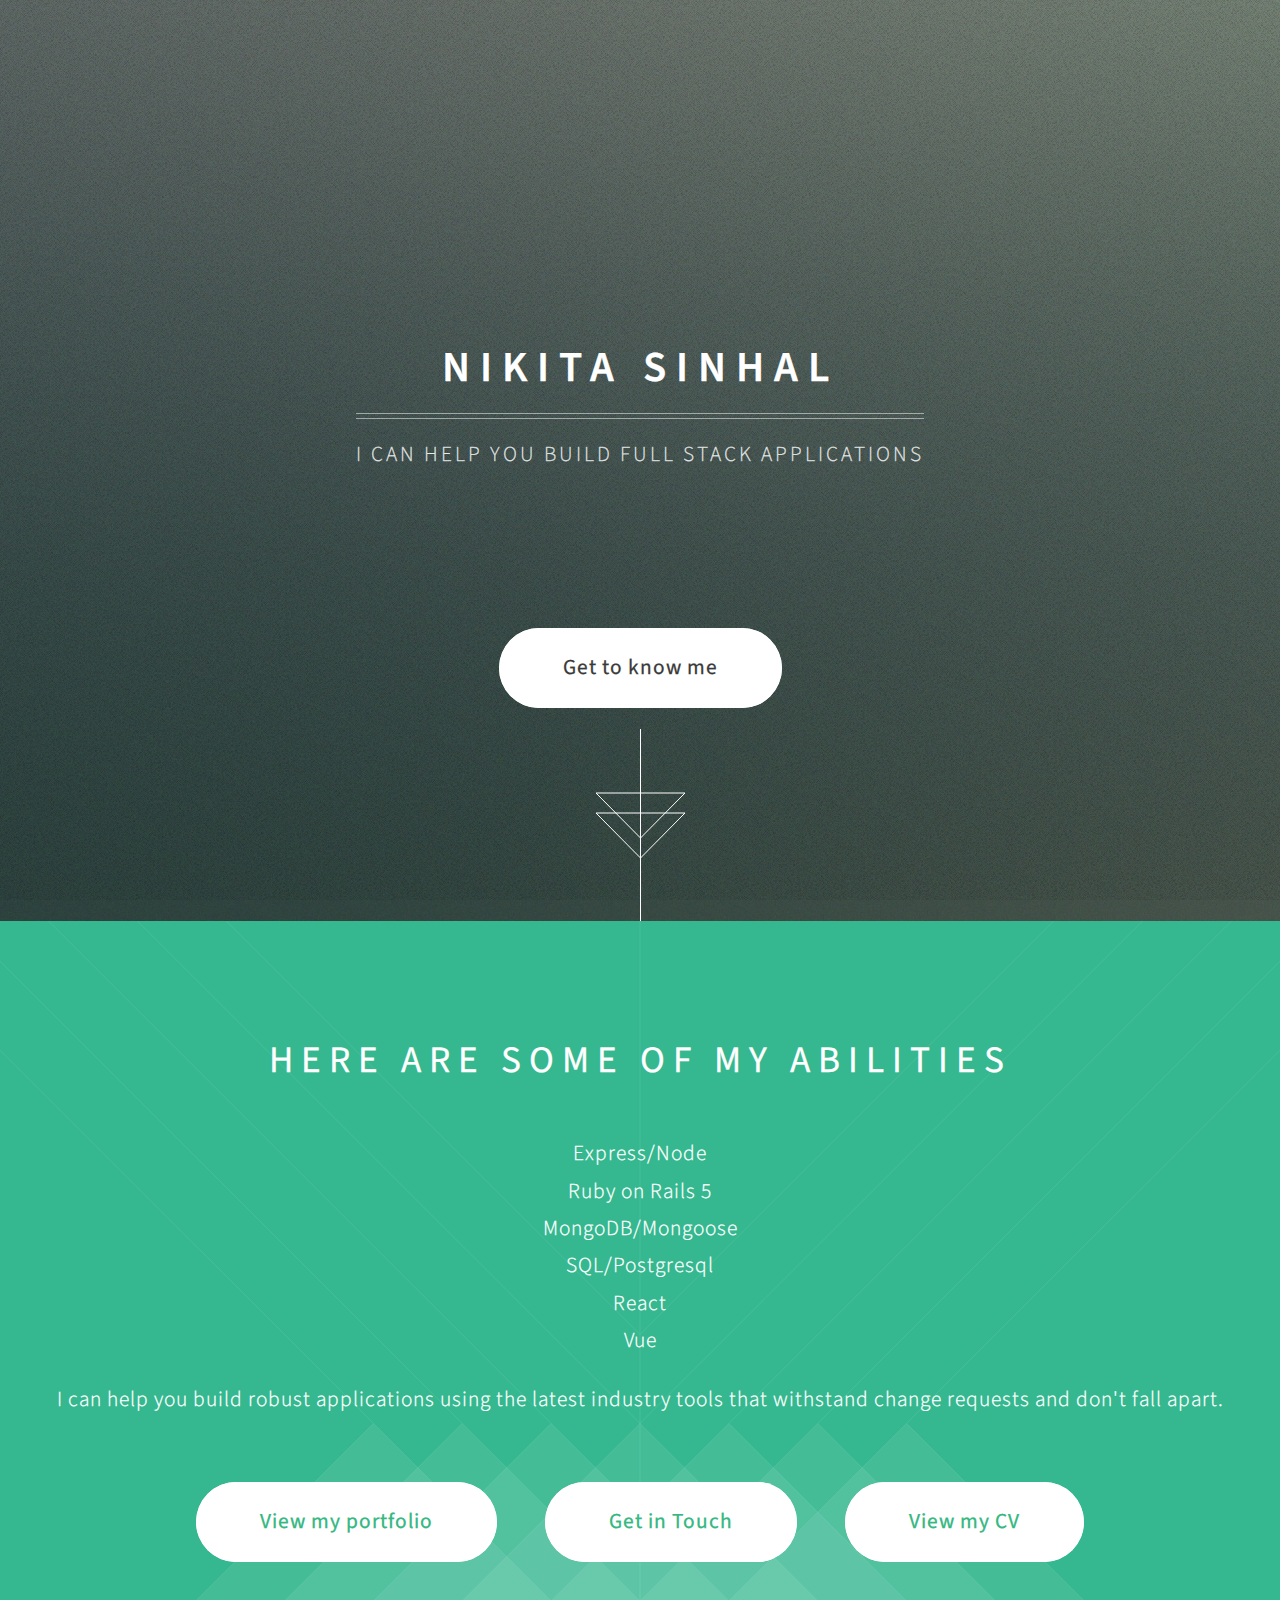
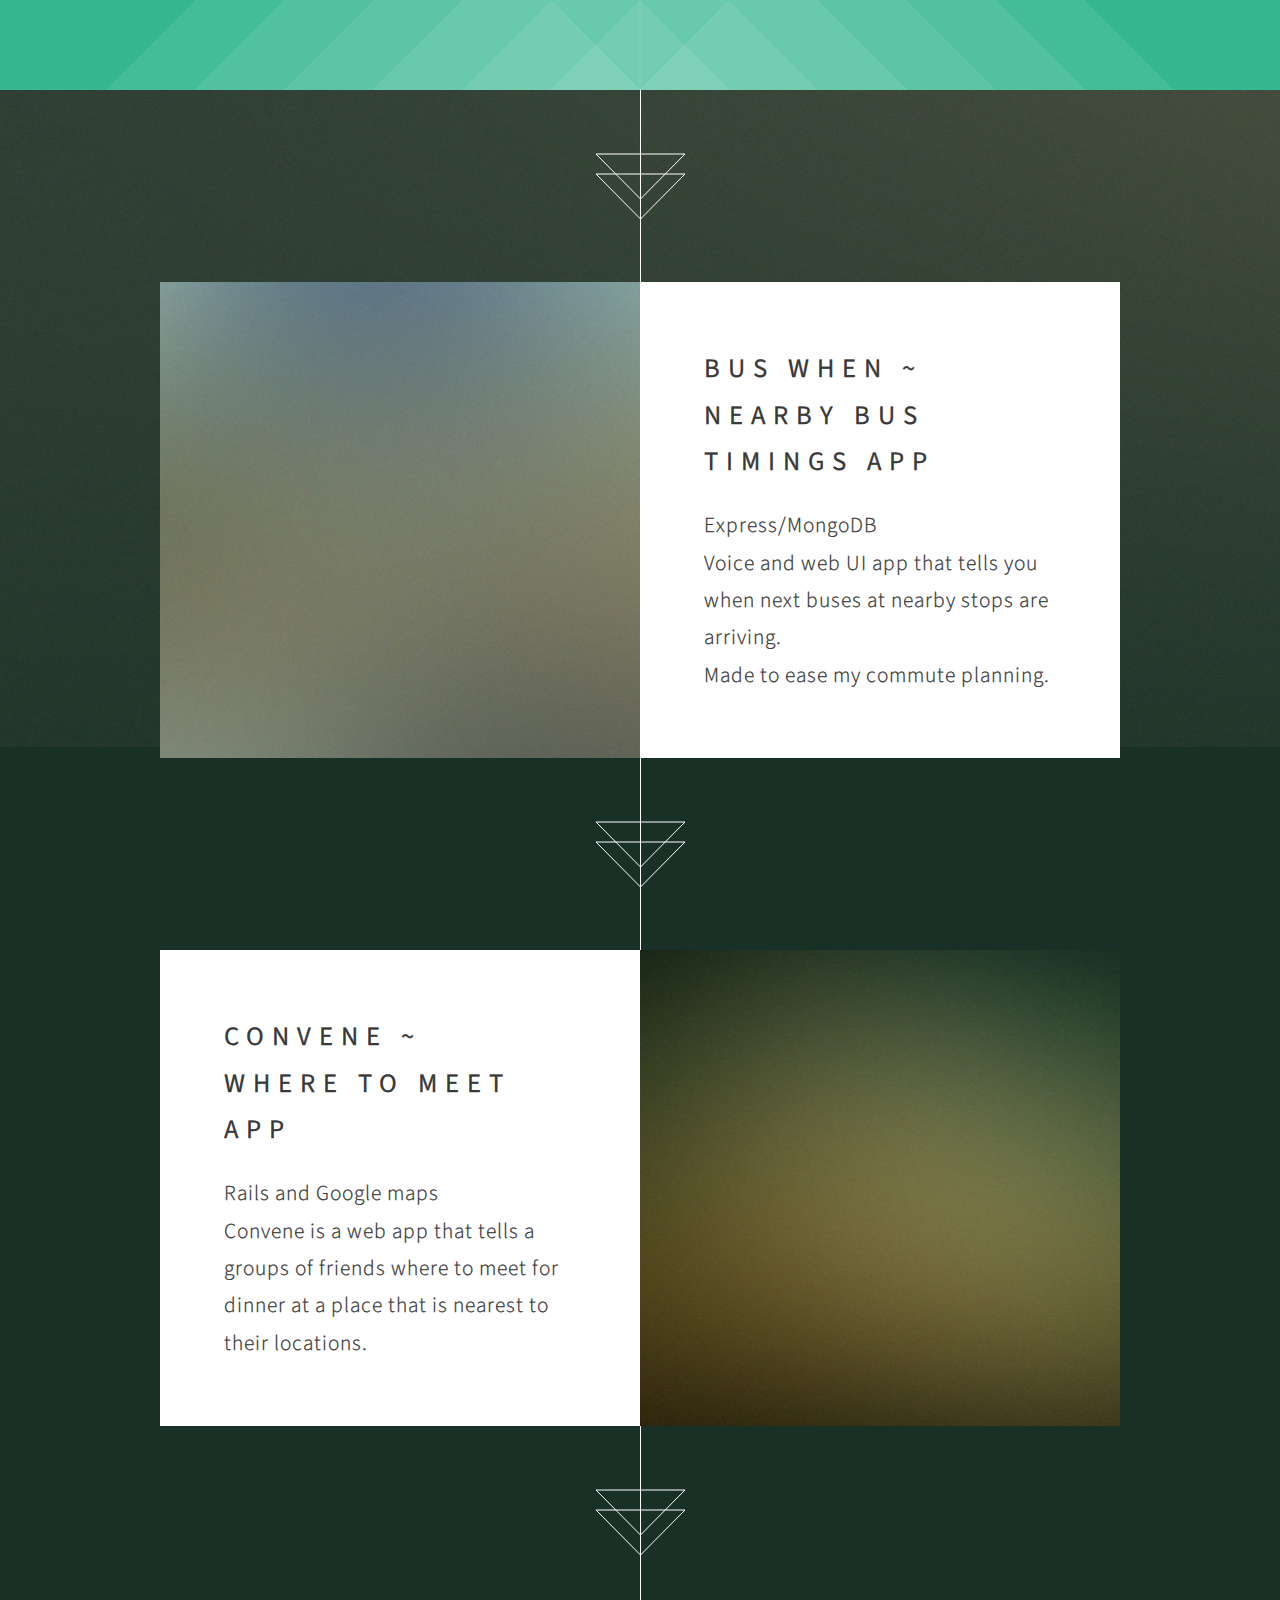
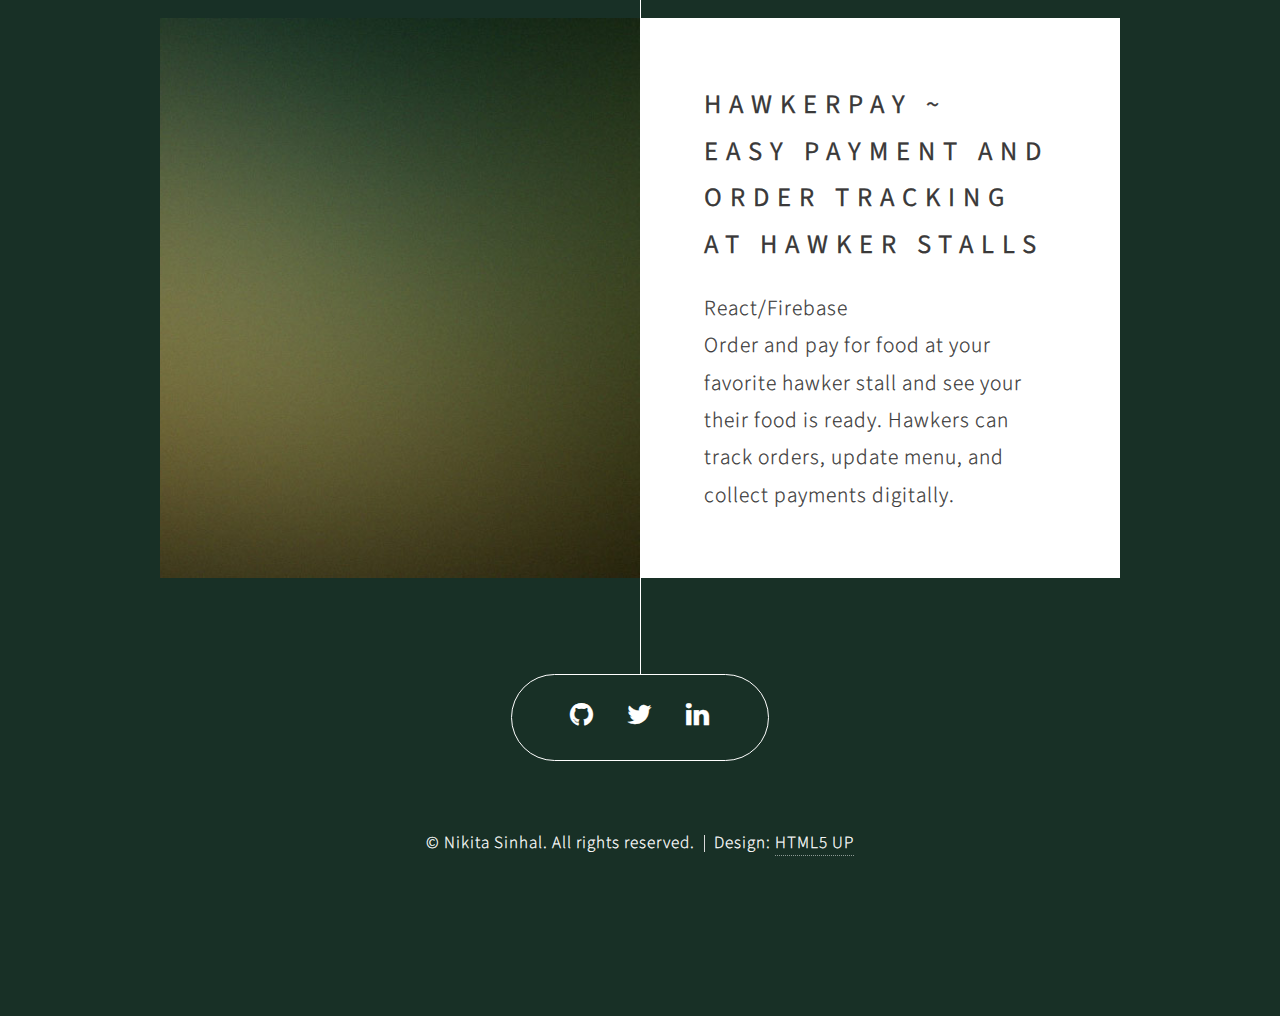
==== public/index.html @ 1a4df343 "moved to public" ====
<!DOCTYPE HTML>

<html>
	<head>
		<title>Nikita Sinhal Full Stack Developer Portfolio</title>
		<meta charset="utf-8" />
		<meta name="viewport" content="width=device-width, initial-scale=1" />
		<!--[if lte IE 8]><script src="assets/js/ie/html5shiv.js"></script><![endif]-->
		<link rel="stylesheet" href="assets/css/main.css" />
		<!--[if lte IE 8]><link rel="stylesheet" href="assets/css/ie8.css" /><![endif]-->
	</head>
	<body>

		<!-- Header -->
			<section id="header">
				<header>
					<h1>Nikita Sinhal</h1>
					<p>I can help you build full stack applications</p>
				</header>
				<footer>
					<a href="#banner" class="button style2 scrolly-middle">Get to know me</a>
				</footer>
			</section>

		<!-- Banner -->
			<section id="banner">
				<header>
					<h2>Here are some of my abilities </h2>
				</header>
				<ul>
				<li>Express/Node		</li>
				<li>Ruby on Rails 5		</li>
				<li>MongoDB/Mongoose		</li>
				<li>SQL/Postgresql		</li>
				<li>React</li>
				<li>Vue</li>
			</ul>
				<p>
					I can help you build robust applications using the latest industry tools that withstand change requests and don't fall apart.</p>
				<footer>
					<a href="#first" class="button style2 scrolly">View my portfolio</a>
					<a href="#contact" class="button style2 scrolly">Get in Touch</a>
					<a href="#first" class="button style2 scrolly">View my CV</a>

				</footer>
			</section>


			<article id="first" class="container box style1 right">
				<a href="#" class="image fit"><img src="images/pic01.jpg" alt="" /></a>
				<div class="inner">
					<header>
						<h2>Bus When ~<br />
						 Nearby Bus Timings App</h2>
					</header>
					<p>
						Express/MongoDB <br/>
						Voice and web UI app that tells you when next buses at nearby stops are arriving.<br/>
						Made to ease my commute planning.</p>
				</div>
			</article>


			<article class="container box style1 left">
				<a href="#" class="image fit"><img src="images/pic02.jpg" alt="" /></a>
				<div class="inner">
					<header>
						<h2>Convene ~<br />
						Where to meet app</h2>
					</header>
					<p>Rails and Google maps<br/>
						Convene is a web app that tells a groups of friends where to meet for dinner at a place that is nearest to their locations.
					</p>
				</div>
			</article>
			<!-- Feature 3 -->
				<article class="container box style1 right">
					<a href="#" class="image fit"><img src="images/pic02.jpg" alt="" /></a>
					<div class="inner">
						<header>
							<h2>HawkerPay  ~<br />
							Easy payment and order tracking at hawker stalls</h2>
						</header>
						<p>React/Firebase<br/>
							Order and pay for food at your favorite hawker stall and see your their food is ready. Hawkers can track orders, update menu, and collect payments digitally.
						</p>
					</div>
				</article>


		<section id="footer">
			<ul class="icons">
				<li><a href="https://github.com/nikitas89/" class="icon fa-github"><span class="label">Github</span></a></li>
				<li><a href="https://twitter.com/nikita_sinhal" class="icon fa-twitter"><span class="label">Twitter</span></a></li>
				<li><a href="https://www.linkedin.com/in/nikitasinhal/" class="icon fa-linkedin"><span class="label">LinkedIn</span></a></li>
			</ul>
			<div class="copyright">
				<ul class="menu">
					<li>&copy; Nikita Sinhal. All rights reserved.</li><li>Design: <a href="http://html5up.net">HTML5 UP</a></li>
				</ul>
			</div>
		</section>

		<!-- Scripts -->
			<script src="assets/js/jquery.min.js"></script>
			<script src="assets/js/jquery.scrolly.min.js"></script>
			<script src="assets/js/jquery.poptrox.min.js"></script>
			<script src="assets/js/skel.min.js"></script>
			<script src="assets/js/util.js"></script>
			<!--[if lte IE 8]><script src="assets/js/ie/respond.min.js"></script><![endif]-->
			<script src="assets/js/main.js"></script>

	</body>
</html>
---- public/assets/css/main.css ----
@import url("https://fonts.googleapis.com/css?family=Source+Sans+Pro:300,300italic,400,600");
@import url("font-awesome.min.css");

/*
	Overflow by HTML5 UP
	html5up.net | @ajlkn
	Free for personal and commercial use under the CCA 3.0 license (html5up.net/license)
*/

/* Reset */

	html, body, div, span, applet, object, iframe, h1, h2, h3, h4, h5, h6, p, blockquote, pre, a, abbr, acronym, address, big, cite, code, del, dfn, em, img, ins, kbd, q, s, samp, small, strike, strong, sub, sup, tt, var, b, u, i, center, dl, dt, dd, ol, ul, li, fieldset, form, label, legend, table, caption, tbody, tfoot, thead, tr, th, td, article, aside, canvas, details, embed, figure, figcaption, footer, header, hgroup, menu, nav, output, ruby, section, summary, time, mark, audio, video {
		margin: 0;
		padding: 0;
		border: 0;
		font-size: 100%;
		font: inherit;
		vertical-align: baseline;
	}

	article, aside, details, figcaption, figure, footer, header, hgroup, menu, nav, section {
		display: block;
	}

	body {
		line-height: 1;
	}

	ol, ul {
		list-style: none;
	}

	blockquote, q {
		quotes: none;
	}

	blockquote:before, blockquote:after, q:before, q:after {
		content: '';
		content: none;
	}

	table {
		border-collapse: collapse;
		border-spacing: 0;
	}

	body {
		-webkit-text-size-adjust: none;
	}

/* Box Model */

	*, *:before, *:after {
		-moz-box-sizing: border-box;
		-webkit-box-sizing: border-box;
		box-sizing: border-box;
	}

/* Containers */

	.container {
		margin-left: auto;
		margin-right: auto;
	}

	.container.\31 25\25 {
		width: 100%;
		max-width: 1425px;
		min-width: 1140px;
	}

	.container.\37 5\25 {
		width: 855px;
	}

	.container.\35 0\25 {
		width: 570px;
	}

	.container.\32 5\25 {
		width: 285px;
	}

	.container {
		width: 1140px;
	}

	@media screen and (max-width: 1680px) {

		.container.\31 25\25 {
			width: 100%;
			max-width: 1200px;
			min-width: 960px;
		}

		.container.\37 5\25 {
			width: 720px;
		}

		.container.\35 0\25 {
			width: 480px;
		}

		.container.\32 5\25 {
			width: 240px;
		}

		.container {
			width: 960px;
		}

	}

	@media screen and (max-width: 1080px) {

		.container.\31 25\25 {
			width: 100%;
			max-width: 118.75%;
			min-width: 95%;
		}

		.container.\37 5\25 {
			width: 71.25%;
		}

		.container.\35 0\25 {
			width: 47.5%;
		}

		.container.\32 5\25 {
			width: 23.75%;
		}

		.container {
			width: 95%;
		}

	}

	@media screen and (max-width: 840px) {

		.container.\31 25\25 {
			width: 100%;
			max-width: 118.75%;
			min-width: 95%;
		}

		.container.\37 5\25 {
			width: 71.25%;
		}

		.container.\35 0\25 {
			width: 47.5%;
		}

		.container.\32 5\25 {
			width: 23.75%;
		}

		.container {
			width: 95%;
		}

	}

	@media screen and (max-width: 736px) {

		.container.\31 25\25 {
			width: 100%;
			max-width: 118.75%;
			min-width: 95%;
		}

		.container.\37 5\25 {
			width: 71.25%;
		}

		.container.\35 0\25 {
			width: 47.5%;
		}

		.container.\32 5\25 {
			width: 23.75%;
		}

		.container {
			width: 95% !important;
		}

	}

/* Grid */

	.row {
		border-bottom: solid 1px transparent;
		-moz-box-sizing: border-box;
		-webkit-box-sizing: border-box;
		box-sizing: border-box;
	}

	.row > * {
		float: left;
		-moz-box-sizing: border-box;
		-webkit-box-sizing: border-box;
		box-sizing: border-box;
	}

	.row:after, .row:before {
		content: '';
		display: block;
		clear: both;
		height: 0;
	}

	.row.uniform > * > :first-child {
		margin-top: 0;
	}

	.row.uniform > * > :last-child {
		margin-bottom: 0;
	}

	.row.\30 \25 > * {
		padding: 0px 0 0 0px;
	}

	.row.\30 \25 {
		margin: 0px 0 -1px 0px;
	}

	.row.uniform.\30 \25 > * {
		padding: 0px 0 0 0px;
	}

	.row.uniform.\30 \25 {
		margin: 0px 0 -1px 0px;
	}

	.row > * {
		padding: 40px 0 0 40px;
	}

	.row {
		margin: -40px 0 -1px -40px;
	}

	.row.uniform > * {
		padding: 40px 0 0 40px;
	}

	.row.uniform {
		margin: -40px 0 -1px -40px;
	}

	.row.\32 00\25 > * {
		padding: 80px 0 0 80px;
	}

	.row.\32 00\25 {
		margin: -80px 0 -1px -80px;
	}

	.row.uniform.\32 00\25 > * {
		padding: 80px 0 0 80px;
	}

	.row.uniform.\32 00\25 {
		margin: -80px 0 -1px -80px;
	}

	.row.\31 50\25 > * {
		padding: 60px 0 0 60px;
	}

	.row.\31 50\25 {
		margin: -60px 0 -1px -60px;
	}

	.row.uniform.\31 50\25 > * {
		padding: 60px 0 0 60px;
	}

	.row.uniform.\31 50\25 {
		margin: -60px 0 -1px -60px;
	}

	.row.\35 0\25 > * {
		padding: 20px 0 0 20px;
	}

	.row.\35 0\25 {
		margin: -20px 0 -1px -20px;
	}

	.row.uniform.\35 0\25 > * {
		padding: 20px 0 0 20px;
	}

	.row.uniform.\35 0\25 {
		margin: -20px 0 -1px -20px;
	}

	.row.\32 5\25 > * {
		padding: 10px 0 0 10px;
	}

	.row.\32 5\25 {
		margin: -10px 0 -1px -10px;
	}

	.row.uniform.\32 5\25 > * {
		padding: 10px 0 0 10px;
	}

	.row.uniform.\32 5\25 {
		margin: -10px 0 -1px -10px;
	}

	.\31 2u, .\31 2u\24 {
		width: 100%;
		clear: none;
		margin-left: 0;
	}

	.\31 1u, .\31 1u\24 {
		width: 91.6666666667%;
		clear: none;
		margin-left: 0;
	}

	.\31 0u, .\31 0u\24 {
		width: 83.3333333333%;
		clear: none;
		margin-left: 0;
	}

	.\39 u, .\39 u\24 {
		width: 75%;
		clear: none;
		margin-left: 0;
	}

	.\38 u, .\38 u\24 {
		width: 66.6666666667%;
		clear: none;
		margin-left: 0;
	}

	.\37 u, .\37 u\24 {
		width: 58.3333333333%;
		clear: none;
		margin-left: 0;
	}

	.\36 u, .\36 u\24 {
		width: 50%;
		clear: none;
		margin-left: 0;
	}

	.\35 u, .\35 u\24 {
		width: 41.6666666667%;
		clear: none;
		margin-left: 0;
	}

	.\34 u, .\34 u\24 {
		width: 33.3333333333%;
		clear: none;
		margin-left: 0;
	}

	.\33 u, .\33 u\24 {
		width: 25%;
		clear: none;
		margin-left: 0;
	}

	.\32 u, .\32 u\24 {
		width: 16.6666666667%;
		clear: none;
		margin-left: 0;
	}

	.\31 u, .\31 u\24 {
		width: 8.3333333333%;
		clear: none;
		margin-left: 0;
	}

	.\31 2u\24 + *,
	.\31 1u\24 + *,
	.\31 0u\24 + *,
	.\39 u\24 + *,
	.\38 u\24 + *,
	.\37 u\24 + *,
	.\36 u\24 + *,
	.\35 u\24 + *,
	.\34 u\24 + *,
	.\33 u\24 + *,
	.\32 u\24 + *,
	.\31 u\24 + * {
		clear: left;
	}

	.\-11u {
		margin-left: 91.66667%;
	}

	.\-10u {
		margin-left: 83.33333%;
	}

	.\-9u {
		margin-left: 75%;
	}

	.\-8u {
		margin-left: 66.66667%;
	}

	.\-7u {
		margin-left: 58.33333%;
	}

	.\-6u {
		margin-left: 50%;
	}

	.\-5u {
		margin-left: 41.66667%;
	}

	.\-4u {
		margin-left: 33.33333%;
	}

	.\-3u {
		margin-left: 25%;
	}

	.\-2u {
		margin-left: 16.66667%;
	}

	.\-1u {
		margin-left: 8.33333%;
	}

	@media screen and (max-width: 1680px) {

		.row > * {
			padding: 40px 0 0 40px;
		}

		.row {
			margin: -40px 0 -1px -40px;
		}

		.row.uniform > * {
			padding: 40px 0 0 40px;
		}

		.row.uniform {
			margin: -40px 0 -1px -40px;
		}

		.row.\32 00\25 > * {
			padding: 80px 0 0 80px;
		}

		.row.\32 00\25 {
			margin: -80px 0 -1px -80px;
		}

		.row.uniform.\32 00\25 > * {
			padding: 80px 0 0 80px;
		}

		.row.uniform.\32 00\25 {
			margin: -80px 0 -1px -80px;
		}

		.row.\31 50\25 > * {
			padding: 60px 0 0 60px;
		}

		.row.\31 50\25 {
			margin: -60px 0 -1px -60px;
		}

		.row.uniform.\31 50\25 > * {
			padding: 60px 0 0 60px;
		}

		.row.uniform.\31 50\25 {
			margin: -60px 0 -1px -60px;
		}

		.row.\35 0\25 > * {
			padding: 20px 0 0 20px;
		}

		.row.\35 0\25 {
			margin: -20px 0 -1px -20px;
		}

		.row.uniform.\35 0\25 > * {
			padding: 20px 0 0 20px;
		}

		.row.uniform.\35 0\25 {
			margin: -20px 0 -1px -20px;
		}

		.row.\32 5\25 > * {
			padding: 10px 0 0 10px;
		}

		.row.\32 5\25 {
			margin: -10px 0 -1px -10px;
		}

		.row.uniform.\32 5\25 > * {
			padding: 10px 0 0 10px;
		}

		.row.uniform.\32 5\25 {
			margin: -10px 0 -1px -10px;
		}

		.\31 2u\28wide\29, .\31 2u\24\28wide\29 {
			width: 100%;
			clear: none;
			margin-left: 0;
		}

		.\31 1u\28wide\29, .\31 1u\24\28wide\29 {
			width: 91.6666666667%;
			clear: none;
			margin-left: 0;
		}

		.\31 0u\28wide\29, .\31 0u\24\28wide\29 {
			width: 83.3333333333%;
			clear: none;
			margin-left: 0;
		}

		.\39 u\28wide\29, .\39 u\24\28wide\29 {
			width: 75%;
			clear: none;
			margin-left: 0;
		}

		.\38 u\28wide\29, .\38 u\24\28wide\29 {
			width: 66.6666666667%;
			clear: none;
			margin-left: 0;
		}

		.\37 u\28wide\29, .\37 u\24\28wide\29 {
			width: 58.3333333333%;
			clear: none;
			margin-left: 0;
		}

		.\36 u\28wide\29, .\36 u\24\28wide\29 {
			width: 50%;
			clear: none;
			margin-left: 0;
		}

		.\35 u\28wide\29, .\35 u\24\28wide\29 {
			width: 41.6666666667%;
			clear: none;
			margin-left: 0;
		}

		.\34 u\28wide\29, .\34 u\24\28wide\29 {
			width: 33.3333333333%;
			clear: none;
			margin-left: 0;
		}

		.\33 u\28wide\29, .\33 u\24\28wide\29 {
			width: 25%;
			clear: none;
			margin-left: 0;
		}

		.\32 u\28wide\29, .\32 u\24\28wide\29 {
			width: 16.6666666667%;
			clear: none;
			margin-left: 0;
		}

		.\31 u\28wide\29, .\31 u\24\28wide\29 {
			width: 8.3333333333%;
			clear: none;
			margin-left: 0;
		}

		.\31 2u\24\28wide\29 + *,
		.\31 1u\24\28wide\29 + *,
		.\31 0u\24\28wide\29 + *,
		.\39 u\24\28wide\29 + *,
		.\38 u\24\28wide\29 + *,
		.\37 u\24\28wide\29 + *,
		.\36 u\24\28wide\29 + *,
		.\35 u\24\28wide\29 + *,
		.\34 u\24\28wide\29 + *,
		.\33 u\24\28wide\29 + *,
		.\32 u\24\28wide\29 + *,
		.\31 u\24\28wide\29 + * {
			clear: left;
		}

		.\-11u\28wide\29 {
			margin-left: 91.66667%;
		}

		.\-10u\28wide\29 {
			margin-left: 83.33333%;
		}

		.\-9u\28wide\29 {
			margin-left: 75%;
		}

		.\-8u\28wide\29 {
			margin-left: 66.66667%;
		}

		.\-7u\28wide\29 {
			margin-left: 58.33333%;
		}

		.\-6u\28wide\29 {
			margin-left: 50%;
		}

		.\-5u\28wide\29 {
			margin-left: 41.66667%;
		}

		.\-4u\28wide\29 {
			margin-left: 33.33333%;
		}

		.\-3u\28wide\29 {
			margin-left: 25%;
		}

		.\-2u\28wide\29 {
			margin-left: 16.66667%;
		}

		.\-1u\28wide\29 {
			margin-left: 8.33333%;
		}

	}

	@media screen and (max-width: 1080px) {

		.row > * {
			padding: 40px 0 0 40px;
		}

		.row {
			margin: -40px 0 -1px -40px;
		}

		.row.uniform > * {
			padding: 40px 0 0 40px;
		}

		.row.uniform {
			margin: -40px 0 -1px -40px;
		}

		.row.\32 00\25 > * {
			padding: 80px 0 0 80px;
		}

		.row.\32 00\25 {
			margin: -80px 0 -1px -80px;
		}

		.row.uniform.\32 00\25 > * {
			padding: 80px 0 0 80px;
		}

		.row.uniform.\32 00\25 {
			margin: -80px 0 -1px -80px;
		}

		.row.\31 50\25 > * {
			padding: 60px 0 0 60px;
		}

		.row.\31 50\25 {
			margin: -60px 0 -1px -60px;
		}

		.row.uniform.\31 50\25 > * {
			padding: 60px 0 0 60px;
		}

		.row.uniform.\31 50\25 {
			margin: -60px 0 -1px -60px;
		}

		.row.\35 0\25 > * {
			padding: 20px 0 0 20px;
		}

		.row.\35 0\25 {
			margin: -20px 0 -1px -20px;
		}

		.row.uniform.\35 0\25 > * {
			padding: 20px 0 0 20px;
		}

		.row.uniform.\35 0\25 {
			margin: -20px 0 -1px -20px;
		}

		.row.\32 5\25 > * {
			padding: 10px 0 0 10px;
		}

		.row.\32 5\25 {
			margin: -10px 0 -1px -10px;
		}

		.row.uniform.\32 5\25 > * {
			padding: 10px 0 0 10px;
		}

		.row.uniform.\32 5\25 {
			margin: -10px 0 -1px -10px;
		}

		.\31 2u\28normal\29, .\31 2u\24\28normal\29 {
			width: 100%;
			clear: none;
			margin-left: 0;
		}

		.\31 1u\28normal\29, .\31 1u\24\28normal\29 {
			width: 91.6666666667%;
			clear: none;
			margin-left: 0;
		}

		.\31 0u\28normal\29, .\31 0u\24\28normal\29 {
			width: 83.3333333333%;
			clear: none;
			margin-left: 0;
		}

		.\39 u\28normal\29, .\39 u\24\28normal\29 {
			width: 75%;
			clear: none;
			margin-left: 0;
		}

		.\38 u\28normal\29, .\38 u\24\28normal\29 {
			width: 66.6666666667%;
			clear: none;
			margin-left: 0;
		}

		.\37 u\28normal\29, .\37 u\24\28normal\29 {
			width: 58.3333333333%;
			clear: none;
			margin-left: 0;
		}

		.\36 u\28normal\29, .\36 u\24\28normal\29 {
			width: 50%;
			clear: none;
			margin-left: 0;
		}

		.\35 u\28normal\29, .\35 u\24\28normal\29 {
			width: 41.6666666667%;
			clear: none;
			margin-left: 0;
		}

		.\34 u\28normal\29, .\34 u\24\28normal\29 {
			width: 33.3333333333%;
			clear: none;
			margin-left: 0;
		}

		.\33 u\28normal\29, .\33 u\24\28normal\29 {
			width: 25%;
			clear: none;
			margin-left: 0;
		}

		.\32 u\28normal\29, .\32 u\24\28normal\29 {
			width: 16.6666666667%;
			clear: none;
			margin-left: 0;
		}

		.\31 u\28normal\29, .\31 u\24\28normal\29 {
			width: 8.3333333333%;
			clear: none;
			margin-left: 0;
		}

		.\31 2u\24\28normal\29 + *,
		.\31 1u\24\28normal\29 + *,
		.\31 0u\24\28normal\29 + *,
		.\39 u\24\28normal\29 + *,
		.\38 u\24\28normal\29 + *,
		.\37 u\24\28normal\29 + *,
		.\36 u\24\28normal\29 + *,
		.\35 u\24\28normal\29 + *,
		.\34 u\24\28normal\29 + *,
		.\33 u\24\28normal\29 + *,
		.\32 u\24\28normal\29 + *,
		.\31 u\24\28normal\29 + * {
			clear: left;
		}

		.\-11u\28normal\29 {
			margin-left: 91.66667%;
		}

		.\-10u\28normal\29 {
			margin-left: 83.33333%;
		}

		.\-9u\28normal\29 {
			margin-left: 75%;
		}

		.\-8u\28normal\29 {
			margin-left: 66.66667%;
		}

		.\-7u\28normal\29 {
			margin-left: 58.33333%;
		}

		.\-6u\28normal\29 {
			margin-left: 50%;
		}

		.\-5u\28normal\29 {
			margin-left: 41.66667%;
		}

		.\-4u\28normal\29 {
			margin-left: 33.33333%;
		}

		.\-3u\28normal\29 {
			margin-left: 25%;
		}

		.\-2u\28normal\29 {
			margin-left: 16.66667%;
		}

		.\-1u\28normal\29 {
			margin-left: 8.33333%;
		}

	}

	@media screen and (max-width: 840px) {

		.row > * {
			padding: 30px 0 0 30px;
		}

		.row {
			margin: -30px 0 -1px -30px;
		}

		.row.uniform > * {
			padding: 30px 0 0 30px;
		}

		.row.uniform {
			margin: -30px 0 -1px -30px;
		}

		.row.\32 00\25 > * {
			padding: 60px 0 0 60px;
		}

		.row.\32 00\25 {
			margin: -60px 0 -1px -60px;
		}

		.row.uniform.\32 00\25 > * {
			padding: 60px 0 0 60px;
		}

		.row.uniform.\32 00\25 {
			margin: -60px 0 -1px -60px;
		}

		.row.\31 50\25 > * {
			padding: 45px 0 0 45px;
		}

		.row.\31 50\25 {
			margin: -45px 0 -1px -45px;
		}

		.row.uniform.\31 50\25 > * {
			padding: 45px 0 0 45px;
		}

		.row.uniform.\31 50\25 {
			margin: -45px 0 -1px -45px;
		}

		.row.\35 0\25 > * {
			padding: 15px 0 0 15px;
		}

		.row.\35 0\25 {
			margin: -15px 0 -1px -15px;
		}

		.row.uniform.\35 0\25 > * {
			padding: 15px 0 0 15px;
		}

		.row.uniform.\35 0\25 {
			margin: -15px 0 -1px -15px;
		}

		.row.\32 5\25 > * {
			padding: 7.5px 0 0 7.5px;
		}

		.row.\32 5\25 {
			margin: -7.5px 0 -1px -7.5px;
		}

		.row.uniform.\32 5\25 > * {
			padding: 7.5px 0 0 7.5px;
		}

		.row.uniform.\32 5\25 {
			margin: -7.5px 0 -1px -7.5px;
		}

		.\31 2u\28narrow\29, .\31 2u\24\28narrow\29 {
			width: 100%;
			clear: none;
			margin-left: 0;
		}

		.\31 1u\28narrow\29, .\31 1u\24\28narrow\29 {
			width: 91.6666666667%;
			clear: none;
			margin-left: 0;
		}

		.\31 0u\28narrow\29, .\31 0u\24\28narrow\29 {
			width: 83.3333333333%;
			clear: none;
			margin-left: 0;
		}

		.\39 u\28narrow\29, .\39 u\24\28narrow\29 {
			width: 75%;
			clear: none;
			margin-left: 0;
		}

		.\38 u\28narrow\29, .\38 u\24\28narrow\29 {
			width: 66.6666666667%;
			clear: none;
			margin-left: 0;
		}

		.\37 u\28narrow\29, .\37 u\24\28narrow\29 {
			width: 58.3333333333%;
			clear: none;
			margin-left: 0;
		}

		.\36 u\28narrow\29, .\36 u\24\28narrow\29 {
			width: 50%;
			clear: none;
			margin-left: 0;
		}

		.\35 u\28narrow\29, .\35 u\24\28narrow\29 {
			width: 41.6666666667%;
			clear: none;
			margin-left: 0;
		}

		.\34 u\28narrow\29, .\34 u\24\28narrow\29 {
			width: 33.3333333333%;
			clear: none;
			margin-left: 0;
		}

		.\33 u\28narrow\29, .\33 u\24\28narrow\29 {
			width: 25%;
			clear: none;
			margin-left: 0;
		}

		.\32 u\28narrow\29, .\32 u\24\28narrow\29 {
			width: 16.6666666667%;
			clear: none;
			margin-left: 0;
		}

		.\31 u\28narrow\29, .\31 u\24\28narrow\29 {
			width: 8.3333333333%;
			clear: none;
			margin-left: 0;
		}

		.\31 2u\24\28narrow\29 + *,
		.\31 1u\24\28narrow\29 + *,
		.\31 0u\24\28narrow\29 + *,
		.\39 u\24\28narrow\29 + *,
		.\38 u\24\28narrow\29 + *,
		.\37 u\24\28narrow\29 + *,
		.\36 u\24\28narrow\29 + *,
		.\35 u\24\28narrow\29 + *,
		.\34 u\24\28narrow\29 + *,
		.\33 u\24\28narrow\29 + *,
		.\32 u\24\28narrow\29 + *,
		.\31 u\24\28narrow\29 + * {
			clear: left;
		}

		.\-11u\28narrow\29 {
			margin-left: 91.66667%;
		}

		.\-10u\28narrow\29 {
			margin-left: 83.33333%;
		}

		.\-9u\28narrow\29 {
			margin-left: 75%;
		}

		.\-8u\28narrow\29 {
			margin-left: 66.66667%;
		}

		.\-7u\28narrow\29 {
			margin-left: 58.33333%;
		}

		.\-6u\28narrow\29 {
			margin-left: 50%;
		}

		.\-5u\28narrow\29 {
			margin-left: 41.66667%;
		}

		.\-4u\28narrow\29 {
			margin-left: 33.33333%;
		}

		.\-3u\28narrow\29 {
			margin-left: 25%;
		}

		.\-2u\28narrow\29 {
			margin-left: 16.66667%;
		}

		.\-1u\28narrow\29 {
			margin-left: 8.33333%;
		}

	}

	@media screen and (max-width: 736px) {

		.row > * {
			padding: 20px 0 0 20px;
		}

		.row {
			margin: -20px 0 -1px -20px;
		}

		.row.uniform > * {
			padding: 20px 0 0 20px;
		}

		.row.uniform {
			margin: -20px 0 -1px -20px;
		}

		.row.\32 00\25 > * {
			padding: 40px 0 0 40px;
		}

		.row.\32 00\25 {
			margin: -40px 0 -1px -40px;
		}

		.row.uniform.\32 00\25 > * {
			padding: 40px 0 0 40px;
		}

		.row.uniform.\32 00\25 {
			margin: -40px 0 -1px -40px;
		}

		.row.\31 50\25 > * {
			padding: 30px 0 0 30px;
		}

		.row.\31 50\25 {
			margin: -30px 0 -1px -30px;
		}

		.row.uniform.\31 50\25 > * {
			padding: 30px 0 0 30px;
		}

		.row.uniform.\31 50\25 {
			margin: -30px 0 -1px -30px;
		}

		.row.\35 0\25 > * {
			padding: 10px 0 0 10px;
		}

		.row.\35 0\25 {
			margin: -10px 0 -1px -10px;
		}

		.row.uniform.\35 0\25 > * {
			padding: 10px 0 0 10px;
		}

		.row.uniform.\35 0\25 {
			margin: -10px 0 -1px -10px;
		}

		.row.\32 5\25 > * {
			padding: 5px 0 0 5px;
		}

		.row.\32 5\25 {
			margin: -5px 0 -1px -5px;
		}

		.row.uniform.\32 5\25 > * {
			padding: 5px 0 0 5px;
		}

		.row.uniform.\32 5\25 {
			margin: -5px 0 -1px -5px;
		}

		.\31 2u\28mobile\29, .\31 2u\24\28mobile\29 {
			width: 100%;
			clear: none;
			margin-left: 0;
		}

		.\31 1u\28mobile\29, .\31 1u\24\28mobile\29 {
			width: 91.6666666667%;
			clear: none;
			margin-left: 0;
		}

		.\31 0u\28mobile\29, .\31 0u\24\28mobile\29 {
			width: 83.3333333333%;
			clear: none;
			margin-left: 0;
		}

		.\39 u\28mobile\29, .\39 u\24\28mobile\29 {
			width: 75%;
			clear: none;
			margin-left: 0;
		}

		.\38 u\28mobile\29, .\38 u\24\28mobile\29 {
			width: 66.6666666667%;
			clear: none;
			margin-left: 0;
		}

		.\37 u\28mobile\29, .\37 u\24\28mobile\29 {
			width: 58.3333333333%;
			clear: none;
			margin-left: 0;
		}

		.\36 u\28mobile\29, .\36 u\24\28mobile\29 {
			width: 50%;
			clear: none;
			margin-left: 0;
		}

		.\35 u\28mobile\29, .\35 u\24\28mobile\29 {
			width: 41.6666666667%;
			clear: none;
			margin-left: 0;
		}

		.\34 u\28mobile\29, .\34 u\24\28mobile\29 {
			width: 33.3333333333%;
			clear: none;
			margin-left: 0;
		}

		.\33 u\28mobile\29, .\33 u\24\28mobile\29 {
			width: 25%;
			clear: none;
			margin-left: 0;
		}

		.\32 u\28mobile\29, .\32 u\24\28mobile\29 {
			width: 16.6666666667%;
			clear: none;
			margin-left: 0;
		}

		.\31 u\28mobile\29, .\31 u\24\28mobile\29 {
			width: 8.3333333333%;
			clear: none;
			margin-left: 0;
		}

		.\31 2u\24\28mobile\29 + *,
		.\31 1u\24\28mobile\29 + *,
		.\31 0u\24\28mobile\29 + *,
		.\39 u\24\28mobile\29 + *,
		.\38 u\24\28mobile\29 + *,
		.\37 u\24\28mobile\29 + *,
		.\36 u\24\28mobile\29 + *,
		.\35 u\24\28mobile\29 + *,
		.\34 u\24\28mobile\29 + *,
		.\33 u\24\28mobile\29 + *,
		.\32 u\24\28mobile\29 + *,
		.\31 u\24\28mobile\29 + * {
			clear: left;
		}

		.\-11u\28mobile\29 {
			margin-left: 91.66667%;
		}

		.\-10u\28mobile\29 {
			margin-left: 83.33333%;
		}

		.\-9u\28mobile\29 {
			margin-left: 75%;
		}

		.\-8u\28mobile\29 {
			margin-left: 66.66667%;
		}

		.\-7u\28mobile\29 {
			margin-left: 58.33333%;
		}

		.\-6u\28mobile\29 {
			margin-left: 50%;
		}

		.\-5u\28mobile\29 {
			margin-left: 41.66667%;
		}

		.\-4u\28mobile\29 {
			margin-left: 33.33333%;
		}

		.\-3u\28mobile\29 {
			margin-left: 25%;
		}

		.\-2u\28mobile\29 {
			margin-left: 16.66667%;
		}

		.\-1u\28mobile\29 {
			margin-left: 8.33333%;
		}

	}

/* Basic */

	body {
		background-color: #183026;
		background-image: url("images/overlay.png"), url("../../images/bg.jpg");
		background-repeat: repeat, no-repeat;
		background-size: auto, cover;
		background-position: top left, center 0;
		background-attachment: fixed, fixed;
		font-family: 'Source Sans Pro', sans-serif;
		font-size: 18pt;
		line-height: 1.75em;
		font-weight: 300;
		letter-spacing: 1px;
		color: #3a3939;
		text-shadow: 0 0 0.5px rgba(58, 57, 57, 0.25);
		-webkit-text-stroke: 0.25px;
	}

		body.is-scroll {
			background-attachment: scroll, scroll;
			background-size: auto, 100% auto;
		}

		body.is-loading * {
			-moz-transition: none !important;
			-webkit-transition: none !important;
			-ms-transition: none !important;
			transition: none !important;
			-moz-animation: none !important;
			-webkit-animation: none !important;
			-ms-animation: none !important;
			animation: none !important;
		}

	input, textarea, select {
		font-family: 'Source Sans Pro', sans-serif;
		font-size: 18pt;
		line-height: 1.75em;
		font-weight: 300;
		letter-spacing: 1px;
		color: #3a3939;
		text-shadow: 0 0 0.5px rgba(58, 57, 57, 0.25);
		-webkit-text-stroke: 0.25px;
	}

	h1, h2, h3, h4, h5, h6 {
		font-weight: 400;
		text-transform: uppercase;
		line-height: 1.75em;
	}

	h1 a, h2 a, h3 a, h4 a, h5 a, h6 a {
		color: inherit;
		text-decoration: none;
	}

	h2 {
		font-size: 1.25em;
		letter-spacing: 8px;
	}

	h3 {
		font-size: 1em;
		letter-spacing: 5px;
	}

	strong, b {
		font-weight: 400;
	}

	em, i {
		font-style: italic;
	}

	a {
		-moz-transition: border-color 0.35s ease-in-out, color 0.35s ease-in-out;
		-webkit-transition: border-color 0.35s ease-in-out, color 0.35s ease-in-out;
		-ms-transition: border-color 0.35s ease-in-out, color 0.35s ease-in-out;
		transition: border-color 0.35s ease-in-out, color 0.35s ease-in-out;
		color: #35b88f;
		text-shadow: 0 0 0.5px rgba(53, 184, 143, 0.25);
		text-decoration: none;
		border-bottom: dotted 1px rgba(53, 184, 143, 0.5);
	}

		a:hover {
			border-bottom-color: rgba(53, 184, 143, 0);
		}

	sub {
		position: relative;
		top: 0.5em;
		font-size: 0.8em;
	}

	sup {
		position: relative;
		top: -0.5em;
		font-size: 0.8em;
	}

	hr {
		border: 0;
		border-top: solid 1px #dad9d9;
		margin: 2em 0 2em 0;
	}

	blockquote {
		border-left: solid 0.5em #eae9e9;
		padding: 1em 0 1em 2em;
		font-style: italic;
	}

	p, ul, ol, dl, table {
		margin-bottom: 1em;
	}

	header {
		margin-bottom: 1em;
	}

		header p {
			display: block;
			margin: 0.5em 0 0 0;
			padding: 0 0 1.5em 0;
		}

	footer {
		margin-top: 1em;
	}

	br.clear {
		clear: both;
	}

/* Sections/Article */

	section, article {
		margin-bottom: 3em;
	}

	section > :last-child,
	article > :last-child,
	section:last-child,
	article:last-child {
		margin-bottom: 0;
	}

	.row > section, .row > article {
		margin-bottom: 0;
	}

/* Image */

	.image {
		display: inline-block;
		border: 0;
	}

		.image img {
			display: block;
			width: 100%;
		}

		.image.featured {
			display: block;
			width: 100%;
			margin: 0 0 2em 0;
		}

		.image.fit {
			display: block;
			width: 100%;
			position: relative;
		}
		.image.fit img{
			/*display: inline-block;*/

		}
		.image.fit p {
			/*position: absolute;*/
    /*text-align: center;*/

    width: 100%;
    height: 100%;
    position: absolute;
    top: 0;
    left: 0px;
    justify-content: center;
    flex-direction: column;
    align-items: center;
    display: flex;
		color: white;

	}
		.image.left {
			float: left;
			margin: 0 2em 2em 0;
		}

		.image.centered {
			display: block;
			margin: 0 0 2em 0;
		}

			.image.centered img {
				margin: 0 auto;
				width: auto;
			}

/* List */

	ul.default {
		list-style: disc;
		padding-left: 1em;
	}

		ul.default li {
			padding-left: 1.5em;
			margin-top: 1.5em;
		}

			ul.default li:first-child {
				margin-top: 0;
			}

	ul.icons {
		cursor: default;
	}

		ul.icons li {
			display: inline-block;
		}

		ul.icons a {
			display: inline-block;
			width: 2.5em;
			height: 2.5em;
			line-height: 2.5em;
			text-align: center;
			border: 0;
		}

	ul.menu {
		cursor: default;
	}

		ul.menu li {
			display: inline-block;
			line-height: 1em;
			border-left: solid 1px #dad9d9;
			padding: 0 0 0 0.5em;
			margin: 0 0 0 0.5em;
		}

			ul.menu li:first-child {
				border-left: 0;
				padding-left: 0;
				margin-left: 0;
			}

	ul.actions {
		cursor: default;
	}

		ul.actions li {
			display: inline-block;
			margin: 0 0 0 0.5em;
		}

			ul.actions li:first-child {
				margin-left: 0;
			}

	ol.default {
		list-style: decimal;
		padding-left: 1.25em;
	}

		ol.default li {
			padding-left: 1.25em;
			margin-top: 1.5em;
		}

/* Form */

	form label {
		display: block;
		margin: 0 0 0.5em 0;
	}

	form input[type="text"],
	form input[type="email"],
	form input[type="password"],
	form select,
	form textarea {
		-moz-transition: background-color 0.35s ease-in-out;
		-webkit-transition: background-color 0.35s ease-in-out;
		-ms-transition: background-color 0.35s ease-in-out;
		transition: background-color 0.35s ease-in-out;
		-webkit-appearance: none;
		display: block;
		border: 0;
		background: #f1f1f1;
		width: 100%;
		padding: 0.75em;
	}

		form input[type="text"]:focus,
		form input[type="email"]:focus,
		form input[type="password"]:focus,
		form select:focus,
		form textarea:focus {
			background: #f8f8f8;
		}

	form input[type="text"],
	form input[type="email"],
	form input[type="password"],
	form select {
		line-height: 1em;
	}

	form textarea {
		min-height: 12em;
	}

	form .formerize-placeholder {
		color: #5a5959 !important;
	}

	form ::-webkit-input-placeholder {
		color: #5a5959 !important;
	}

	form :-moz-placeholder {
		color: #5a5959 !important;
	}

	form ::-moz-placeholder {
		color: #5a5959 !important;
	}

	form :-ms-input-placeholder {
		color: #5a5959 !important;
	}

	form ::-moz-focus-inner {
		border: 0;
	}

	form ul.actions {
		margin-bottom: 0;
		text-align: center;
	}

/* Table */

	.table-wrapper {
		width: 100%;
		overflow-x: auto;
		-webkit-overflow-scrolling: touch;
	}

	table {
		width: 100%;
	}

		table.default {
			width: 100%;
		}

			table.default tbody tr {
				border-top: solid 1px #eae9e9;
			}

				table.default tbody tr:first-child {
					border-top: 0;
				}

			table.default td {
				padding: 0.75em 1.25em 0.75em 1.25em;
			}

			table.default th {
				text-align: left;
				font-weight: 400;
				padding: 0.75em 1.25em 0.75em 1.25em;
			}

			table.default thead {
				background: #f5f5f5;
			}

/* Button */

	input[type="button"],
	input[type="submit"],
	input[type="reset"],
	button,
	.button {
		-moz-transition: background-color 0.35s ease-in-out, color 0.35s ease-in-out;
		-webkit-transition: background-color 0.35s ease-in-out, color 0.35s ease-in-out;
		-ms-transition: background-color 0.35s ease-in-out, color 0.35s ease-in-out;
		transition: background-color 0.35s ease-in-out, color 0.35s ease-in-out;
		-webkit-appearance: none;
		position: relative;
		display: inline-block;
		border: 0;
		background: #35b88f;
		color: #fff;
		text-shadow: 0 0 0.5px rgba(255, 255, 255, 0.25);
		cursor: pointer;
		text-decoration: none;
		outline: 0;
		padding: 1em 3em 1em 3em;
		text-align: center;
		border-radius: 3em;
		font-weight: 400;
		 margin: 1em;
	}

		input[type="button"]:hover,
		input[type="submit"]:hover,
		input[type="reset"]:hover,
		button:hover,
		.button:hover {
			background: #45c89f;
		}

		input[type="button"].style2,
		input[type="submit"].style2,
		input[type="reset"].style2,
		button.style2,
		.button.style2 {
			color: #3a3939;
			background: #fff;
			box-shadow: inset 0 0 0 1px #fff;
		}

			input[type="button"].style2:hover,
			input[type="submit"].style2:hover,
			input[type="reset"].style2:hover,
			button.style2:hover,
			.button.style2:hover {
				background: rgba(255, 255, 255, 0.1);
				color: #fff !important;
				text-shadow: 0 0 0.5px rgba(255, 255, 255, 0.25) !important;
			}

		input[type="button"].style3,
		input[type="submit"].style3,
		input[type="reset"].style3,
		button.style3,
		.button.style3 {
			background: none;
			color: #3a3939;
			box-shadow: inset 0 0 0 1px #dad9d9;
		}

			input[type="button"].style3:hover,
			input[type="submit"].style3:hover,
			input[type="reset"].style3:hover,
			button.style3:hover,
			.button.style3:hover {
				background: rgba(58, 57, 57, 0.025);
			}

/* Box */

	.box {
		position: relative;
		margin-top: 9em;
		margin-bottom: 0;
	}

		.box:after {
			content: '';
			display: block;
			position: absolute;
			top: -9em;
			left: 50%;
			height: 9em;
			border-left: solid 1px #fff;
		}

		.box:before {
			content: '';
			display: block;
			width: 90px;
			height: 66px;
			position: absolute;
			left: 50%;
			top: -4.5em;
			margin-left: -45px;
			margin-top: -33px;
			background: url("images/arrow.svg") no-repeat;
		}

		.box :last-child {
			margin-bottom: 0;
		}

		.box.style1 {
			background: #fff;
			padding: 3em;
		}

			.box.style1 .image {
				display: block;
				position: absolute;
				top: 0;
				width: 50%;
				height: 100%;
				background: #152E33;
				overflow: hidden;
			}

				.box.style1 .image img {
					position: absolute;
					top: 0;
					height: 100%;
					width: auto;
				}

			.box.style1 .inner > :last-child {
				margin: 0;
			}

			.box.style1.right .image {
				left: 0;
			}

				.box.style1.right .image img {
					right: 0;
				}

			.box.style1.right .inner {
				margin-left: 50%;
				padding-left: 3em;
			}

			.box.style1.left .image {
				right: 0;
			}

				.box.style1.left .image img {
					left: 0;
				}

			.box.style1.left .inner {
				margin-right: 50%;
				padding-right: 3em;
			}

		.box.style2 {
			text-align: center;
		}

			.box.style2 header {
				display: inline-block;
				background: #fff;
				padding: 2em 3em 2em 3em;
				margin: 0;
			}

				.box.style2 header p {
					padding: 0;
				}

			.box.style2 .inner {
				position: relative;
				padding: 40px 0 0px 0;
			}

				.box.style2 .inner:after {
					content: '';
					display: block;
					position: absolute;
					top: 0;
					left: 50%;
					height: 100%;
					border-left: solid 1px #fff;
				}

				.box.style2 .inner .row {
					position: relative;
				}

					.box.style2 .inner .row:before {
						content: '';
						display: block;
						position: absolute;
						top: 50%;
						left: 20px;
						width: calc(100% - 40px);
						border-bottom: solid 1px #fff;
					}

				.box.style2 .inner .image {
					position: relative;
					z-index: 1;
					padding: 20px;
				}

		.box.style3 {
			background: #fff;
			padding: 3em;
		}

			.box.style3 header {
				text-align: center;
			}

/* Icons */

	.icon {
		text-decoration: none;
	}

		.icon:before {
			display: inline-block;
			font-family: FontAwesome;
			font-size: 1.25em;
			text-decoration: none;
			font-style: normal;
			font-weight: normal;
			line-height: 1;
			-webkit-font-smoothing: antialiased;
			-moz-osx-font-smoothing: grayscale;
		}

		.icon > .label {
			display: none;
		}

/* Header */

	#header {
		position: relative;
		color: #fff;
		text-shadow: 0 0 0.5px rgba(255, 255, 255, 0.25);
		text-align: center;
		margin: 0;
		padding: 14em 0 14em 0;
		cursor: default;
	}

		#header header {
			display: inline-block;
			padding: 0 0 4.5em 0;
		}

			#header header h1 {
				font-weight: 600;
				font-size: 2em;
				letter-spacing: 10px;
			}

			#header header p {
				border-top: solid 1px rgba(255, 255, 255, 0.5);
				color: rgba(255, 255, 255, 0.75);
				text-shadow: 0 0 0.5px rgba(255, 255, 255, 0.1875);
				font-size: 1em;
				text-transform: uppercase;
				letter-spacing: 3px;
				padding: 0;
				margin-top: 0.35em;
			}

				#header header p:before {
					content: '';
					display: block;
					border-top: solid 1px rgba(255, 255, 255, 0.5);
					margin: 4px 0 0.8em 0;
				}

		#header footer {
			position: absolute;
			bottom: 9em;
			margin: 0;
			width: 100%;
		}

			#header footer:after {
				content: '';
				display: block;
				position: absolute;
				bottom: -9em;
				left: 50%;
				height: 9em;
				border-left: solid 1px #fff;
			}

			#header footer:before {
				content: '';
				display: block;
				width: 90px;
				height: 66px;
				position: absolute;
				left: 50%;
				bottom: -4.5em;
				margin-left: -45px;
				margin-bottom: -33px;
				background: url("images/arrow.svg") no-repeat;
			}

/* Banner */

	#banner {
		position: relative;
		color: #fff;
		text-shadow: 0 0 0.5px rgba(255, 255, 255, 0.25);
		text-align: center;
		background: #35b88f url("images/banner.svg") bottom center no-repeat;
		padding: 5em 0 5em 0;
		margin: 0;
		background-size: 125% auto;
	}

		#banner .button {
			color: #35b882;
			text-shadow: 0 0 0.5px rgba(53, 184, 130, 0.25);
		}

		#banner header {
			margin: 0 0 2em 0;
		}

			#banner header h2 {
				font-weight: 400;
				font-size: 1.75em;
				letter-spacing: 8px;
			}

		#banner p {
			margin: 0;
		}

		#banner footer {
			margin: 2em 0 0 0;
		}

		#banner a {
			color: inherit;
			border-bottom-color: rgba(255, 255, 255, 0.5);
		}

			#banner a:hover {
				border-bottom-color: rgba(255, 255, 255, 0);
			}

/* Footer */

	#footer {
		position: relative;
		color: #fff;
		text-shadow: 0 0 0.5px rgba(255, 255, 255, 0.25);
		text-align: center;
		margin: 4.5em 0 0 0;
	}

		#footer:after {
			content: '';
			display: block;
			position: absolute;
			top: -4.5em;
			left: 50%;
			height: 4.5em;
			border-left: solid 1px #fff;
		}

		#footer a {
			color: #fff;
			text-shadow: 0 0 0.5px rgba(255, 255, 255, 0.25);
			border-bottom-color: rgba(255, 255, 255, 0.5);
		}

			#footer a:hover {
				color: #35b88f;
				text-shadow: 0 0 0.5px rgba(69, 200, 159, 0.25);
				border-bottom-color: rgba(53, 184, 143, 0.5);
			}

		#footer .icons {
			padding: 0.75em 2em 0.75em 2em;
			border-radius: 3em;
			border: solid 1px #fff;
			display: inline-block;
			margin: 0 0 3em 0;
		}

		#footer .copyright {
			margin: 0 0 9em 0;
			font-size: 0.8em;
		}

/* Poptrox */

	.poptrox-popup {
		-moz-box-sizing: content-box;
		-webkit-box-sizing: content-box;
		-ms-box-sizing: content-box;
		box-sizing: content-box;
		background: #fff;
		padding-bottom: 3em;
	}

		.poptrox-popup .loader {
			width: 48px;
			height: 48px;
			background: url("images/loader.gif");
			position: absolute;
			top: 50%;
			left: 50%;
			margin: -24px 0 0 -24px;
		}

		.poptrox-popup .caption {
			position: absolute;
			bottom: 0;
			left: 0;
			background: #fff;
			width: 100%;
			height: 3em;
			line-height: 3em;
			text-align: center;
			cursor: default;
			z-index: 1;
		}

		.poptrox-popup .nav-next,
		.poptrox-popup .nav-previous {
			-moz-transition: opacity 0.5s ease-in-out;
			-webkit-transition: opacity 0.5s ease-in-out;
			-ms-transition: opacity 0.5s ease-in-out;
			transition: opacity 0.5s ease-in-out;
			position: absolute;
			top: 0;
			width: 50%;
			height: 100%;
			opacity: 0;
			cursor: pointer;
			background: rgba(0, 0, 0, 0.01);
			-webkit-tap-highlight-color: rgba(255, 255, 255, 0);
		}

			.poptrox-popup .nav-next:before,
			.poptrox-popup .nav-previous:before {
				content: '';
				position: absolute;
				width: 96px;
				height: 64px;
				background: url("images/poptrox-nav.svg");
				top: calc(50% - 1.5em);
				margin: -32px 0 0 0;
			}

		.poptrox-popup:hover .nav-next,
		.poptrox-popup:hover .nav-previous {
			opacity: 0.5;
		}

			.poptrox-popup:hover .nav-next:hover,
			.poptrox-popup:hover .nav-previous:hover {
				opacity: 1.0;
			}

		.poptrox-popup .nav-next {
			right: 0;
		}

			.poptrox-popup .nav-next:before {
				right: 0;
			}

		.poptrox-popup .nav-previous {
			left: 0;
		}

			.poptrox-popup .nav-previous:before {
				-moz-transform: scaleX(-1);
				-webkit-transform: scaleX(-1);
				-ms-transform: scaleX(-1);
				transform: scaleX(-1);
				left: 0;
				-ms-filter: "FlipH";
				filter: FlipH;
			}

		.poptrox-popup .closer {
			-moz-transition: opacity 0.5s ease-in-out;
			-webkit-transition: opacity 0.5s ease-in-out;
			-ms-transition: opacity 0.5s ease-in-out;
			transition: opacity 0.5s ease-in-out;
			position: absolute;
			top: 0;
			right: 0;
			width: 64px;
			height: 64px;
			text-indent: -9999px;
			z-index: 2;
			opacity: 0;
			-webkit-tap-highlight-color: rgba(255, 255, 255, 0);
		}

			.poptrox-popup .closer:before {
				-moz-transition: background-color 0.5s ease-in-out;
				-webkit-transition: background-color 0.5s ease-in-out;
				-ms-transition: background-color 0.5s ease-in-out;
				transition: background-color 0.5s ease-in-out;
				content: '';
				display: block;
				position: absolute;
				right: 16px;
				top: 16px;
				width: 40px;
				height: 40px;
				border-radius: 100%;
				box-shadow: inset 0 0 0 1px #fff;
				background: rgba(255, 255, 255, 0.1) url("images/poptrox-closer.svg") center center;
				color: #fff !important;
			}

		.poptrox-popup:hover .closer {
			opacity: 0.5;
		}

			.poptrox-popup:hover .closer:hover {
				opacity: 1.0;
			}

/* Wide */

	@media screen and (max-width: 1680px) {

		/* Basic */

			body, input, textarea, select {
				font-size: 16pt;
			}

	}

/* Normal */

	@media screen and (max-width: 1080px) {

		/* Banner */

			#banner {
				padding: 4em 0 4em 0;
				background-size: auto, 175% auto;
			}

	}

/* Narrow */

	@media screen and (max-width: 840px) {

		/* Basic */

			body {
				background-color: #203936;
				background-image: url("images/overlay.png"), url("../../images/bg-alt.jpg");
				background-repeat: repeat, no-repeat;
				background-size: auto, 100% auto;
				background-position: top left, top center;
				background-attachment: scroll, scroll;
				font-size: 14pt;
			}

			input, textarea, select {
				font-size: 14pt;
			}

			h1, h2, h3, h4, h5, h6 {
				line-height: 1.5em;
			}

			header p {
				margin: 0.25em 0 0 0;
				padding: 0 0 0.5em 0;
			}

		/* Box */

			.box {
				position: relative;
			}

				.box section {
					margin: 0 0 2em 0;
				}

				.box.style1 {
					padding: 2.5em 2em 2.5em 2em;
				}

					.box.style1.right .inner {
						padding-left: 2em;
					}

					.box.style1.left .inner {
						padding-right: 2em;
					}

				.box.style2 header {
					padding: 2em;
				}

				.box.style2 .inner {
					position: relative;
					padding: 30px 0 0 0;
				}

				.box.style3 {
					padding: 2.5em 2em 2.5em 2em;
				}

		/* Banner */

			#banner {
				padding: 3.5em;
				background-size: 200% auto;
			}

				#banner br {
					display: none;
				}

	}

/* Mobile */

	@media screen and (max-width: 736px) {

		/* Basic */

			* {
				text-shadow: none !important;
			}

			body, input, textarea, select {
				line-height: 1.5em;
				font-size: 12pt;
				letter-spacing: 0;
			}

			h2, h3, h4, h5, h6 {
				font-size: 1em;
			}

			h2 {
				font-size: 1.25em;
				letter-spacing: 4px;
			}

		/* List */

			ul.default li {
				padding-left: 0.5em;
			}

			ul.icons a {
				width: 2em;
				height: 2em;
				line-height: 2em;
			}

			ul.menu li {
				display: block;
				padding: 0;
				border: 0;
				margin: 1em 0 0 0;
			}

				ul.menu li:first-child {
					margin-top: 0;
				}

			ul.actions li {
				display: block;
				margin: 1em 0 0 0;
			}

				ul.actions li:first-child {
					margin-top: 0;
				}

			ol.default li {
				padding-left: 0.25em;
			}

		/* Button */

			input[type="button"],
			input[type="submit"],
			input[type="reset"],
			button,
			.button {
				padding: 0.75em 0 0.75em 0;
				width: 100%;
				max-width: 320px;
			}

		/* Box */

			.box {
				margin-top: 4.5em;
			}

				.box:after {
					top: -4.5em;
					height: 4.5em;
				}

				.box:before {
					width: 45px;
					height: 33px;
					top: -2.25em;
					margin-left: -22.5px;
					margin-top: -16.5px;
					background-size: 45px 33px;
				}

				.box.style1 {
					padding: 0;
					text-align: center;
				}

					.box.style1 .image {
						position: relative !important;
						left: 0 !important;
						width: 100% !important;
						height: auto !important;
					}

						.box.style1 .image img {
							position: relative;
							height: auto;
							width: 100%;
						}

					.box.style1 .inner {
						margin: 0 !important;
						padding: 2em 1.25em 2em 1.25em !important;
					}

				.box.style2 .inner .row:before {
					display: none;
				}

				.box.style2 .inner .image {
					padding: 0;
					max-width: 250px;
					margin: 0 auto 20px auto;
				}

				.box.style3 {
					padding: 2em 1.25em 2em 1.25em;
				}

		/* Header */

			#header {
				padding: 6em 0 6em 0;
			}

				#header header {
					padding-left: 2em;
					padding-right: 2em;
				}

					#header header h1 {
						font-size: 1.75em;
						letter-spacing: 6px;
					}

				#header footer {
					bottom: 4.5em;
					padding: 0 2em 0 2em;
				}

					#header footer:after {
						bottom: -4.5em;
						left: 50%;
						height: 4.5em;
					}

					#header footer:before {
						width: 45px;
						height: 33px;
						bottom: -2.25em;
						margin-left: -22.5px;
						margin-bottom: -16.5px;
						background-size: 45px 33px;
					}

		/* Banner */

			#banner {
				padding: 3em 2em 3em 2em;
				background-size: auto 150%;
			}

				#banner header {
					margin: 0 0 1em 0;
				}

					#banner header h2 {
						font-size: 1.5em;
						letter-spacing: 6px;
					}

		/* Footer */

			#footer .icons {
				padding: 0.5em 1.25em 0.5em 1.25em;
			}

			#footer .copyright {
				font-size: 1em;
				margin: 0 0 4em 0;
			}

		/* Poptrox */

			.poptrox-popup .nav-next,
			.poptrox-popup .nav-previous {
				opacity: 1.0;
			}

				.poptrox-popup .nav-next:before,
				.poptrox-popup .nav-previous:before {
					display: none;
				}

			.poptrox-popup .closer {
				opacity: 0.5;
			}

	}
---- public/assets/css/ie8.css ----
/*
	Overflow by HTML5 UP
	html5up.net | @ajlkn
	Free for personal and commercial use under the CCA 3.0 license (html5up.net/license)
*/

/* Basic */

	body {
		background-image: url("../../images/bg.jpg");
		background-repeat: no-repeat;
		background-size: cover;
		background-position: auto;
		background-attachment: scroll;
		-ms-behavior: url("assets/js/ie/backgroundsize.min.htc");
	}

/* Section/Article */

	section > .last-child,
	article > .last-child,
	section.last-child,
	article.last-child {
		margin-bottom: 0;
	}

/* Button */

	input[type="button"],
	input[type="submit"],
	input[type="reset"],
	button,
	.button {
		position: relative;
		-ms-behavior: url("assets/js/ie/PIE.htc");
	}

		input[type="button"].style2:hover,
		input[type="submit"].style2:hover,
		input[type="reset"].style2:hover,
		button.style2:hover,
		.button.style2:hover {
			color: #35b88f !important;
		}

		input[type="button"].style3,
		input[type="submit"].style3,
		input[type="reset"].style3,
		button.style3,
		.button.style3 {
			background: #fefefe;
			border: solid 1px #dad9d9;
		}

/* Footer */

	#footer .icons {
		position: relative;
		-ms-behavior: url("assets/js/ie/PIE.htc");
	}

/* Header */

	#header header p {
		border-top: solid 1px #888;
	}
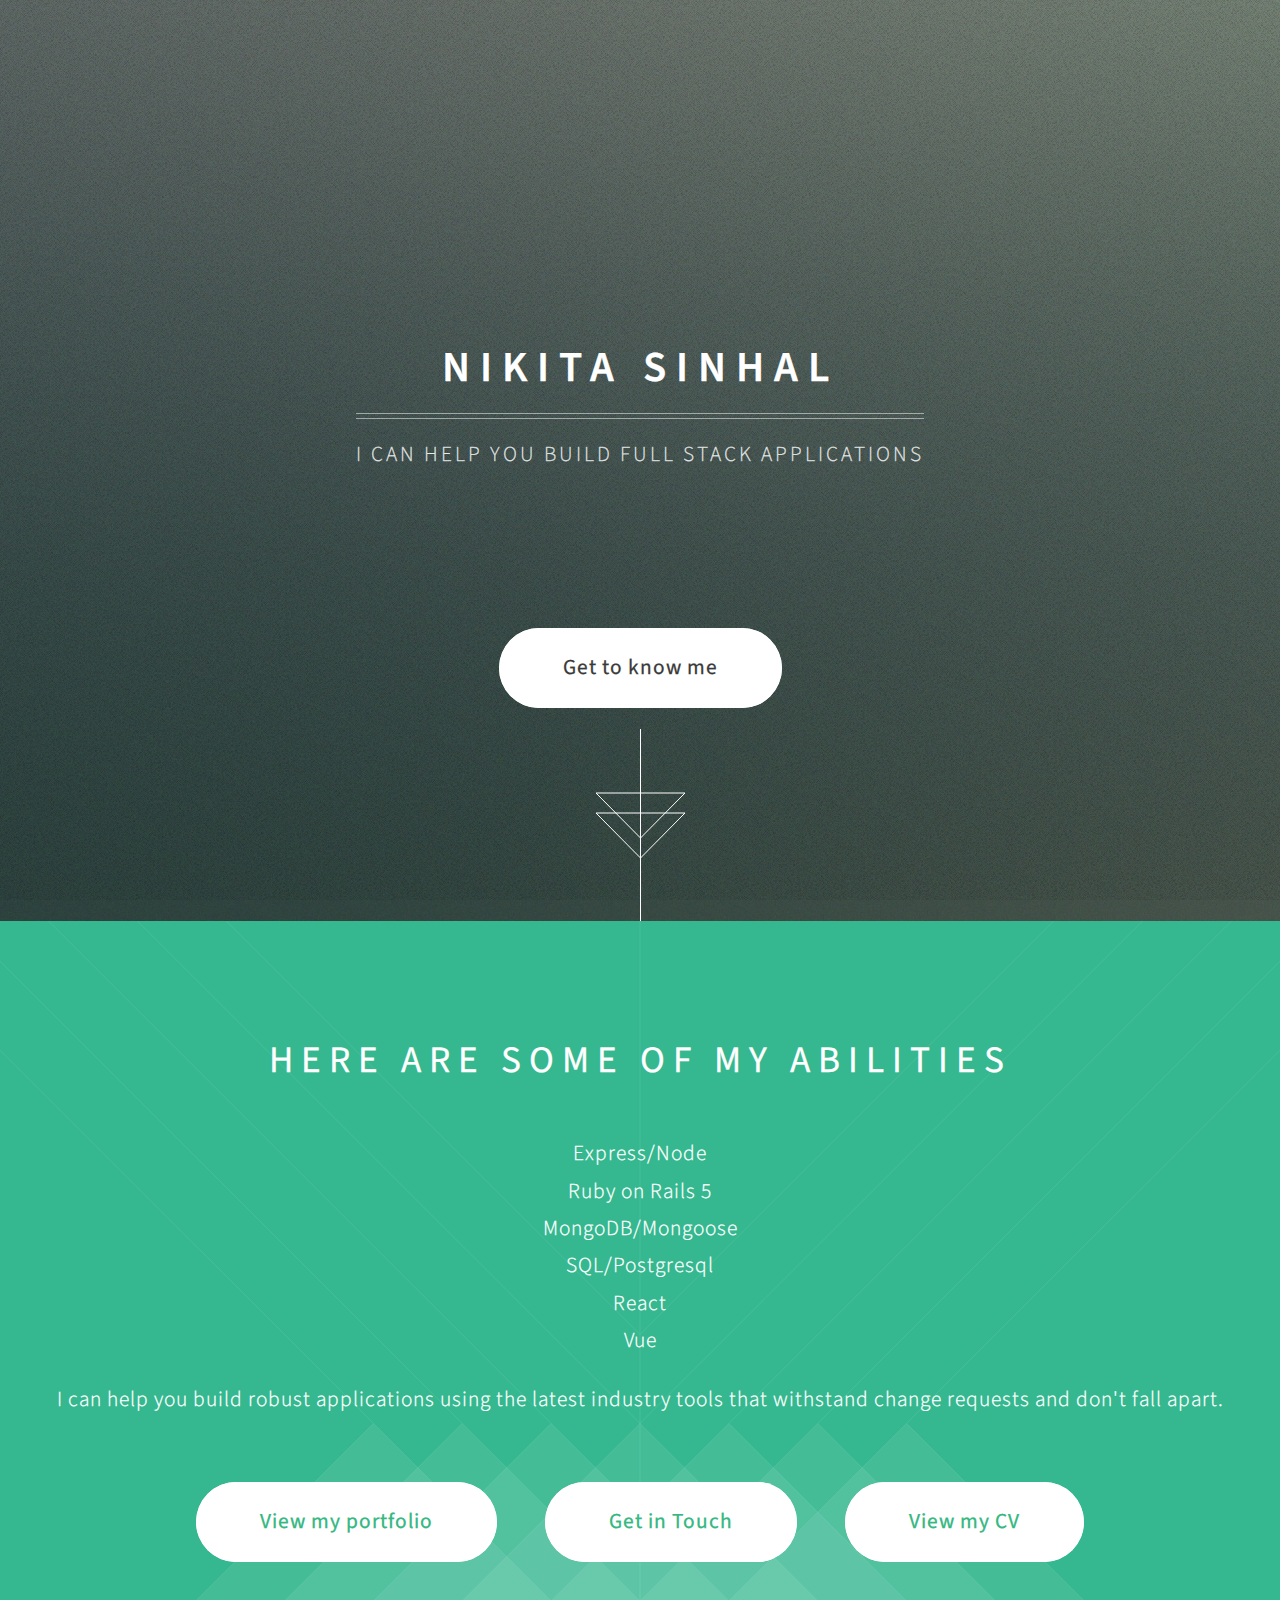
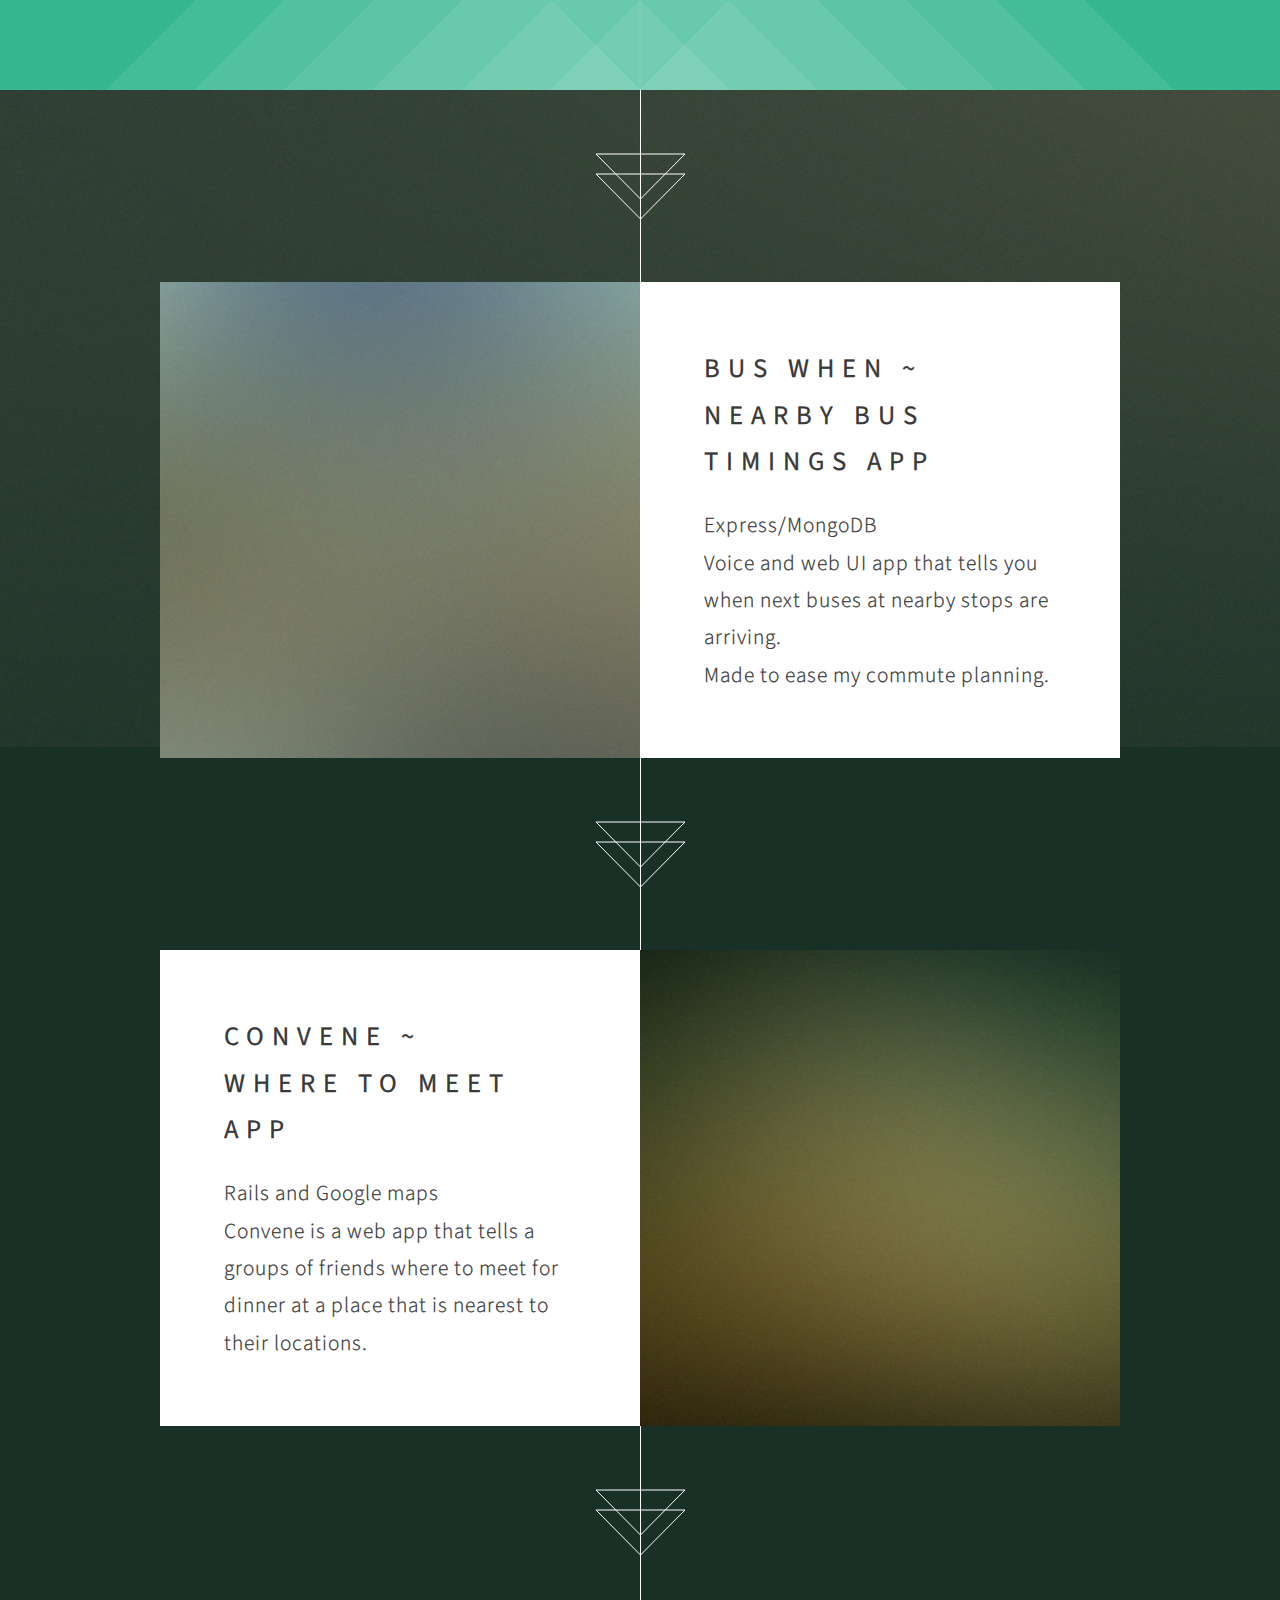
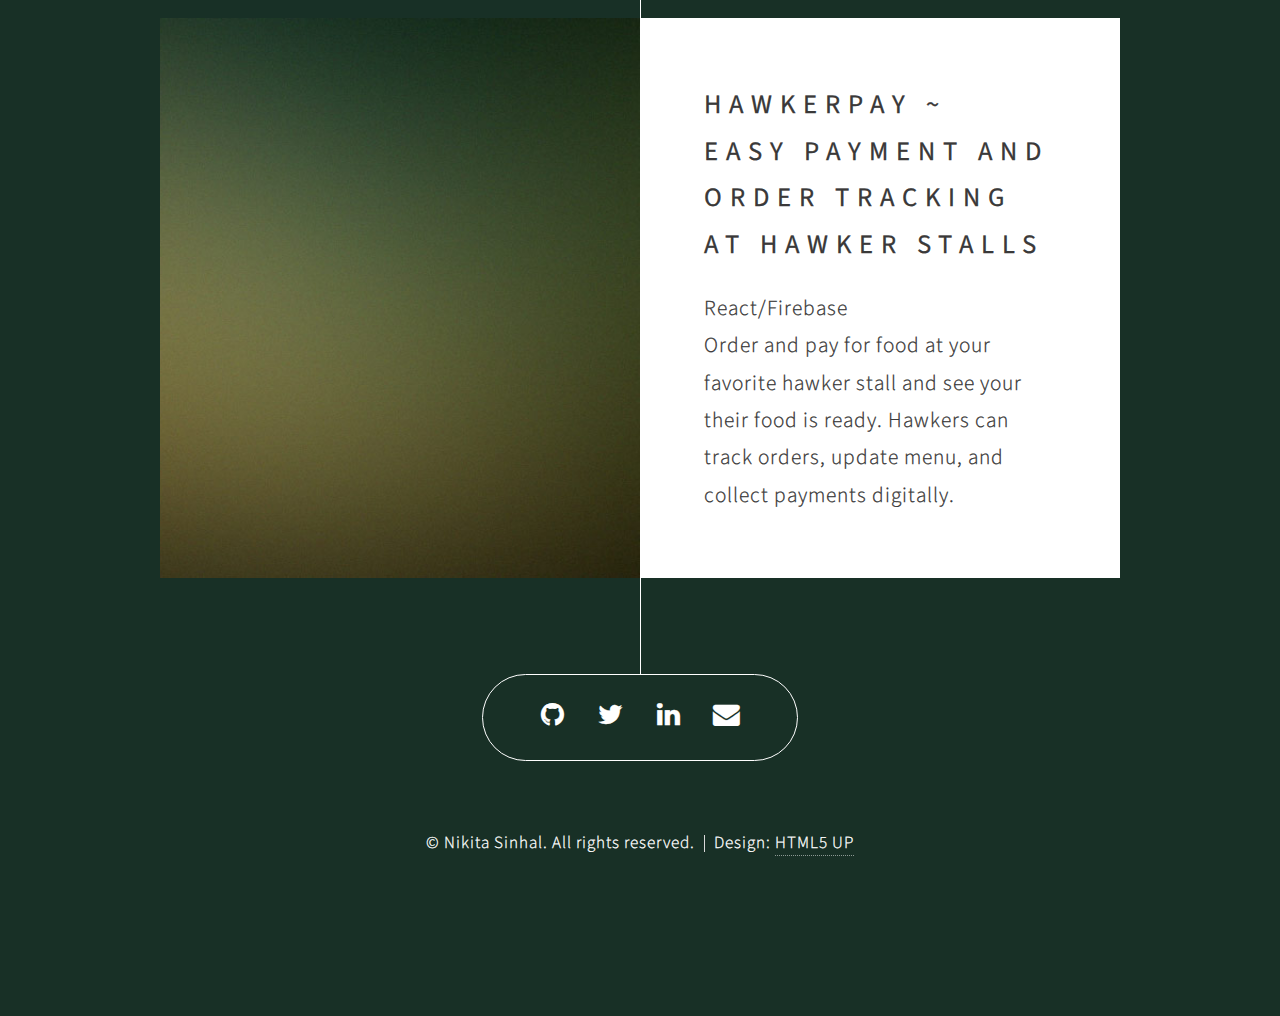
==== commit 048a9dce: "added cv and email" ====
--- a/public/index.html
+++ b/public/index.html
@@ -39,8 +39,8 @@
 					I can help you build robust applications using the latest industry tools that withstand change requests and don't fall apart.</p>
 				<footer>
 					<a href="#first" class="button style2 scrolly">View my portfolio</a>
-					<a href="#contact" class="button style2 scrolly">Get in Touch</a>
-					<a href="#first" class="button style2 scrolly">View my CV</a>
+					<a href="#footer" class="button style2 scrolly">Get in Touch</a>
+					<a href="./assets/Nikita-Sinhal-Resume.pdf" class="button style2 scrolly">View my CV</a>
 
 				</footer>
 			</section>
@@ -93,6 +93,7 @@
 				<li><a href="https://github.com/nikitas89/" class="icon fa-github"><span class="label">Github</span></a></li>
 				<li><a href="https://twitter.com/nikita_sinhal" class="icon fa-twitter"><span class="label">Twitter</span></a></li>
 				<li><a href="https://www.linkedin.com/in/nikitasinhal/" class="icon fa-linkedin"><span class="label">LinkedIn</span></a></li>
+				<li><a href="mailto:sinhal.nikita@gmail.com" class="icon fa-envelope"><span class="label">Email</span></a></li>
 			</ul>
 			<div class="copyright">
 				<ul class="menu">
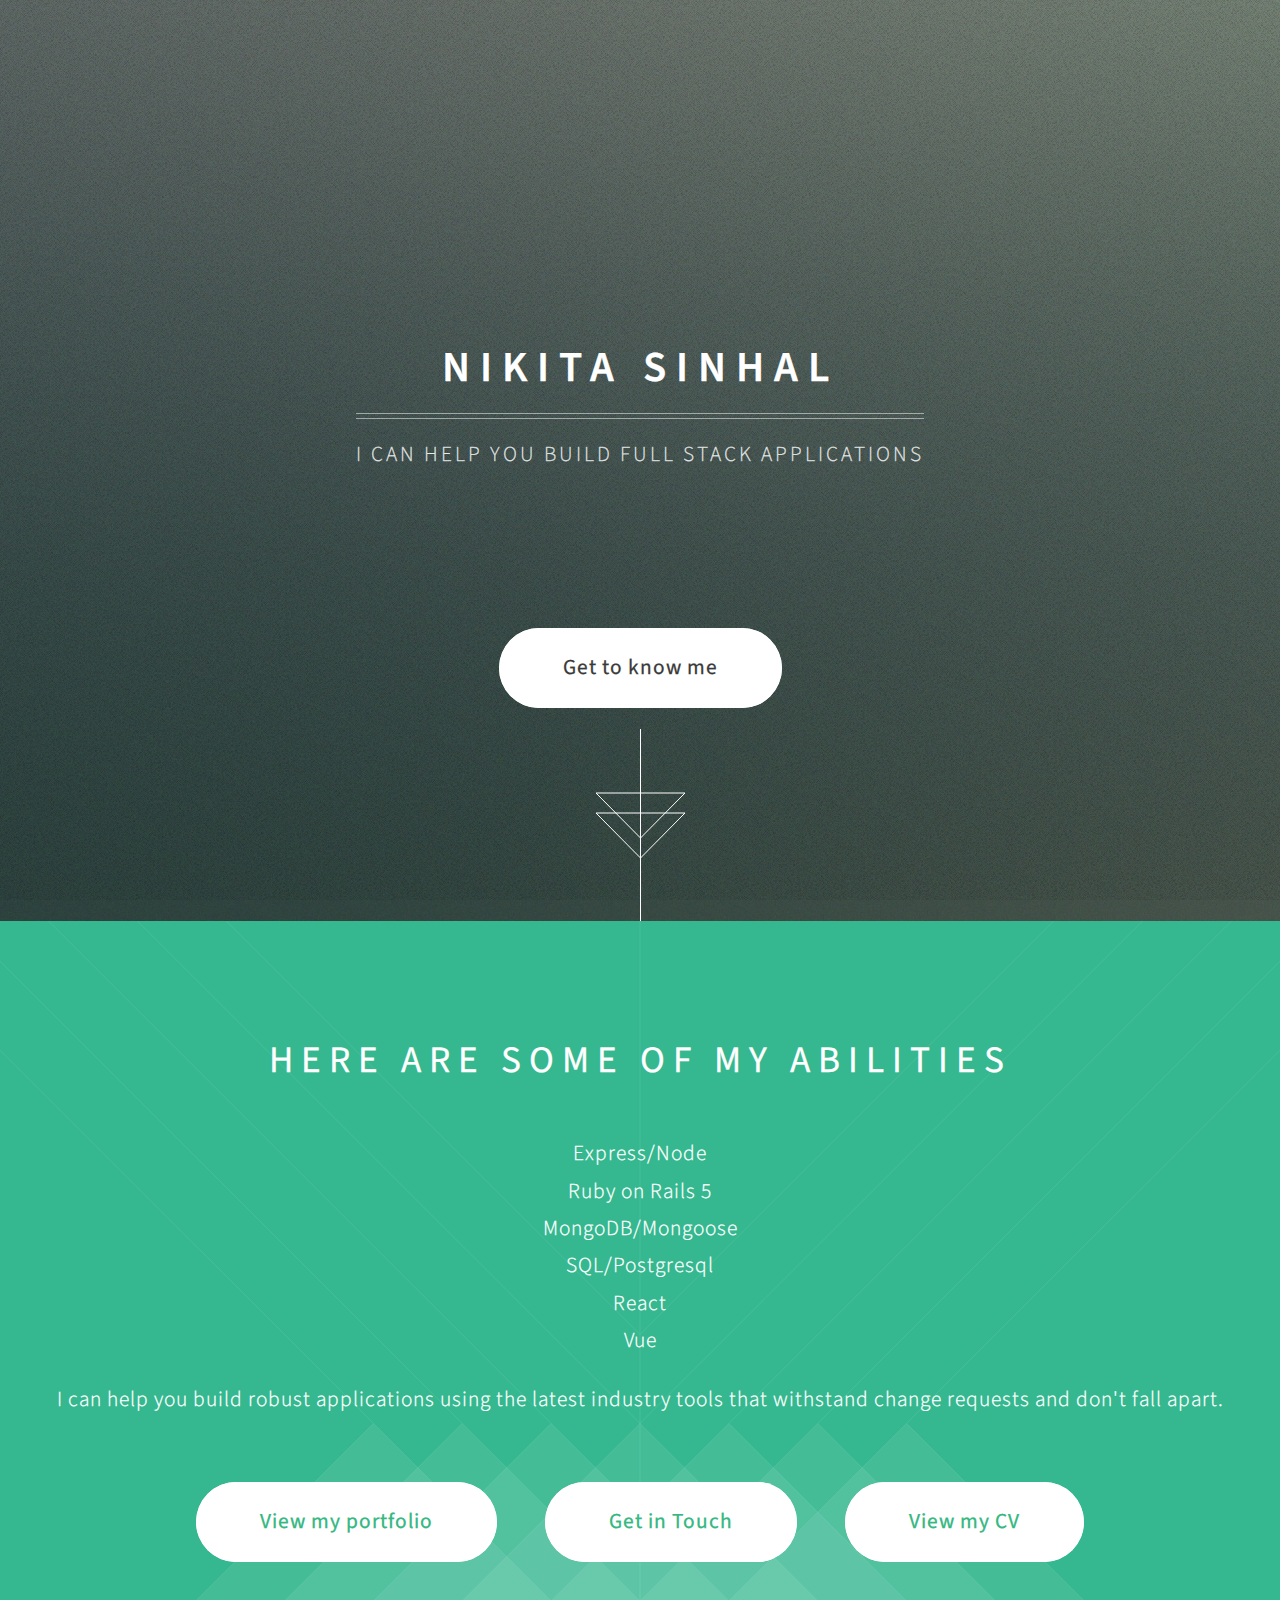
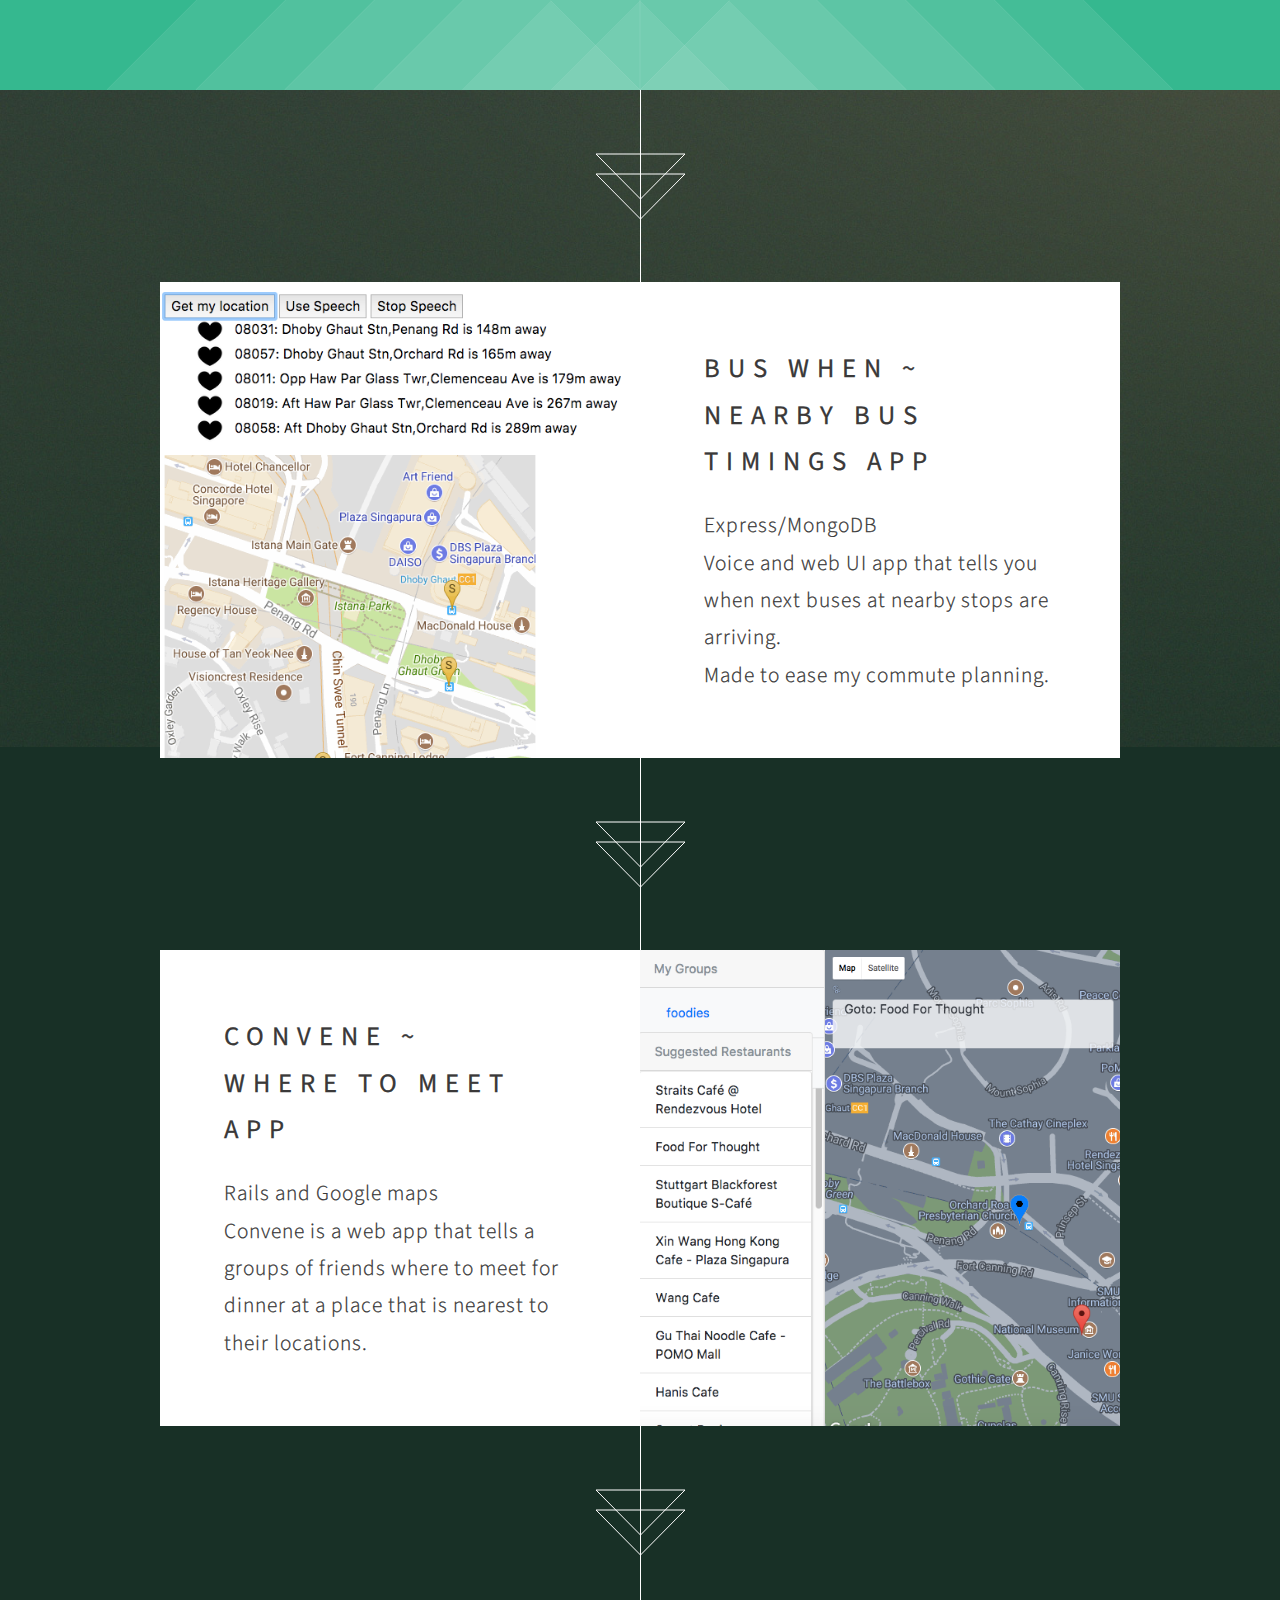
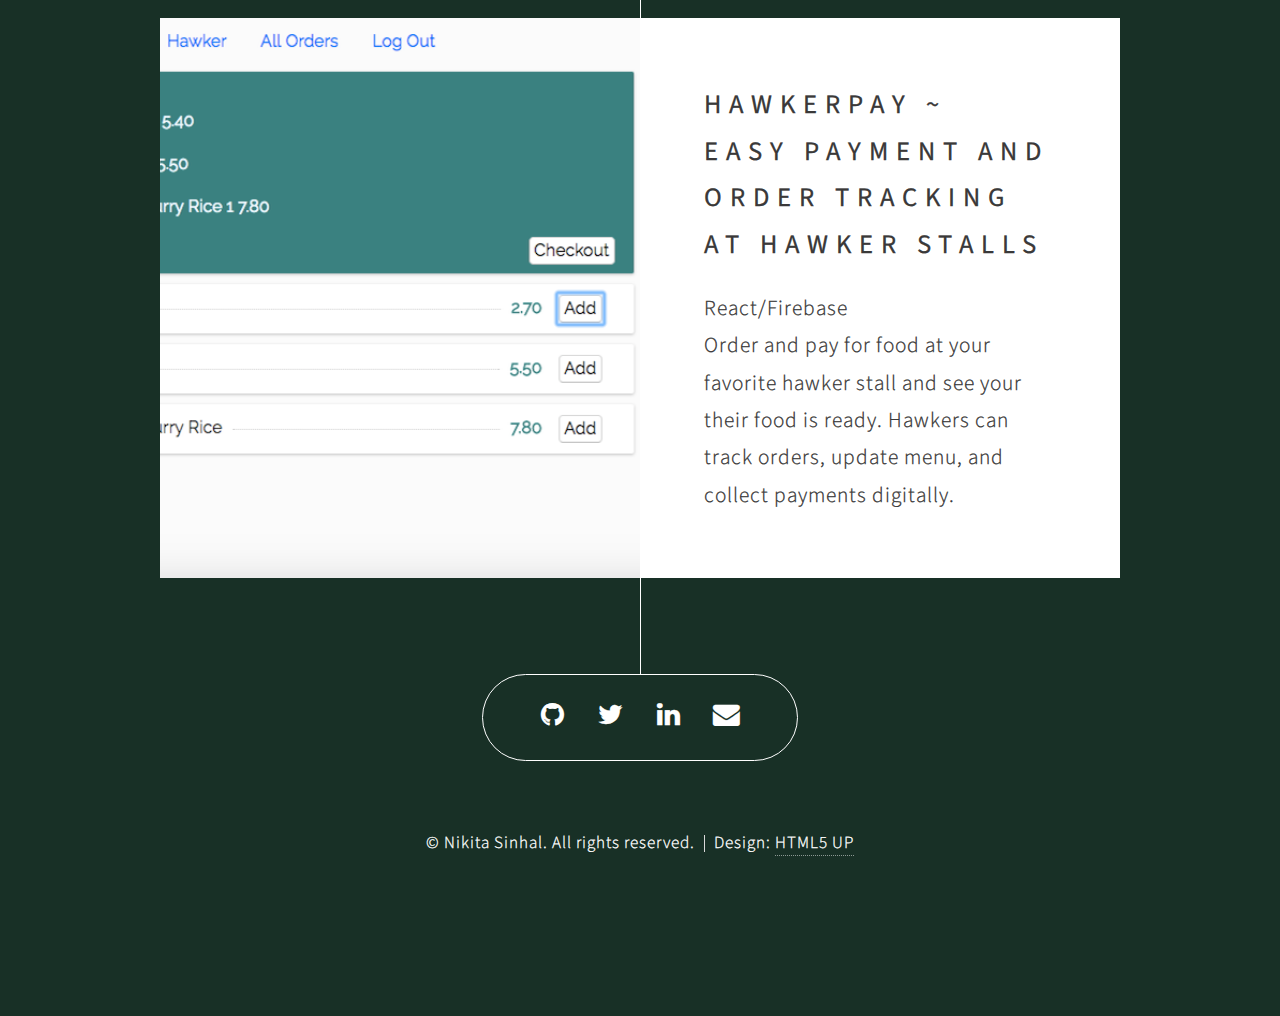
==== commit a2889f37: "images and links" ====
--- a/public/index.html
+++ b/public/index.html
@@ -47,7 +47,7 @@
 
 
 			<article id="first" class="container box style1 right">
-				<a href="#" class="image fit"><img src="images/pic01.jpg" alt="" /></a>
+				<a href="https://nikitas-project2.herokuapp.com/" class="image fit"><img src="images/bus-when.png" alt="" /></a>
 				<div class="inner">
 					<header>
 						<h2>Bus When ~<br />
@@ -62,7 +62,7 @@
 
 
 			<article class="container box style1 left">
-				<a href="#" class="image fit"><img src="images/pic02.jpg" alt="" /></a>
+				<a href="https://convene3.herokuapp.com/" class="image fit"><img src="images/convene.png" alt="" /></a>
 				<div class="inner">
 					<header>
 						<h2>Convene ~<br />
@@ -75,7 +75,7 @@
 			</article>
 			<!-- Feature 3 -->
 				<article class="container box style1 right">
-					<a href="#" class="image fit"><img src="images/pic02.jpg" alt="" /></a>
+					<a href="https://hawkerpay.herokuapp.com" class="image fit"><img src="images/hawker.png" alt="" /></a>
 					<div class="inner">
 						<header>
 							<h2>HawkerPay  ~<br />
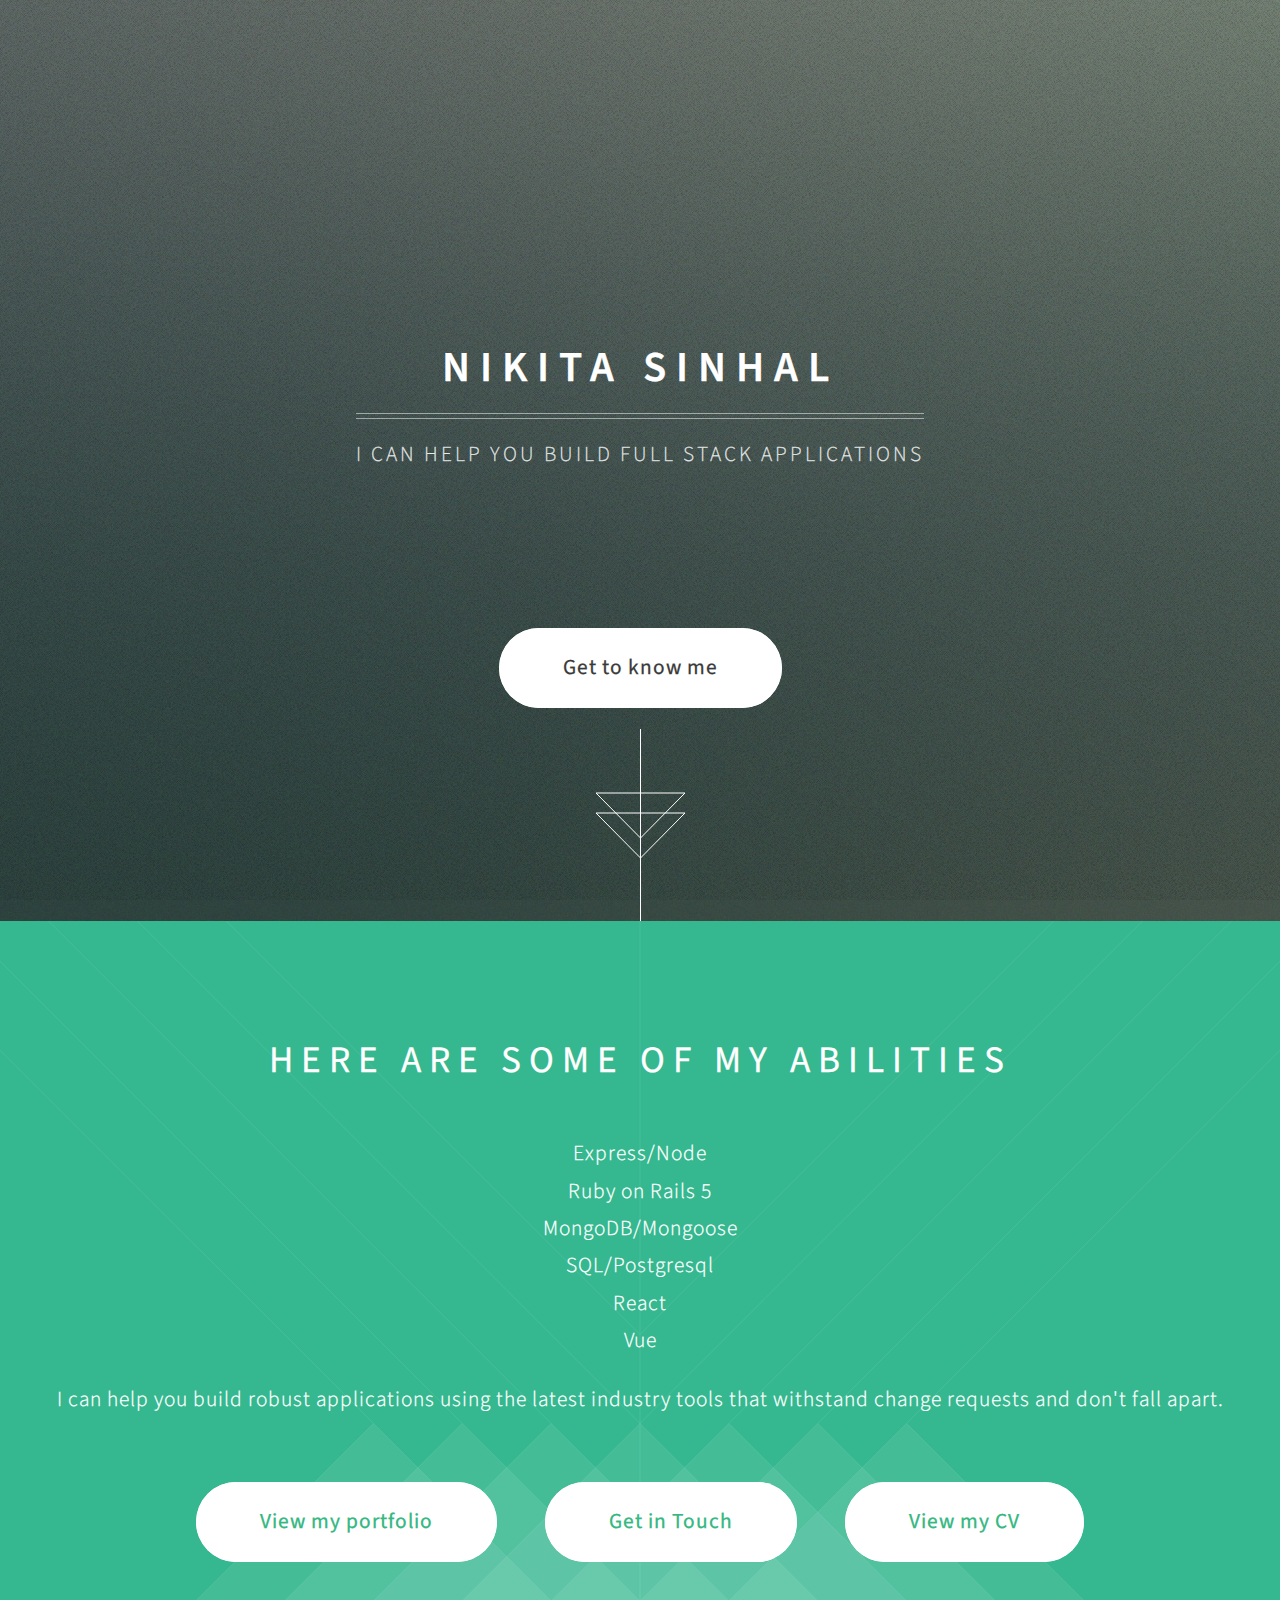
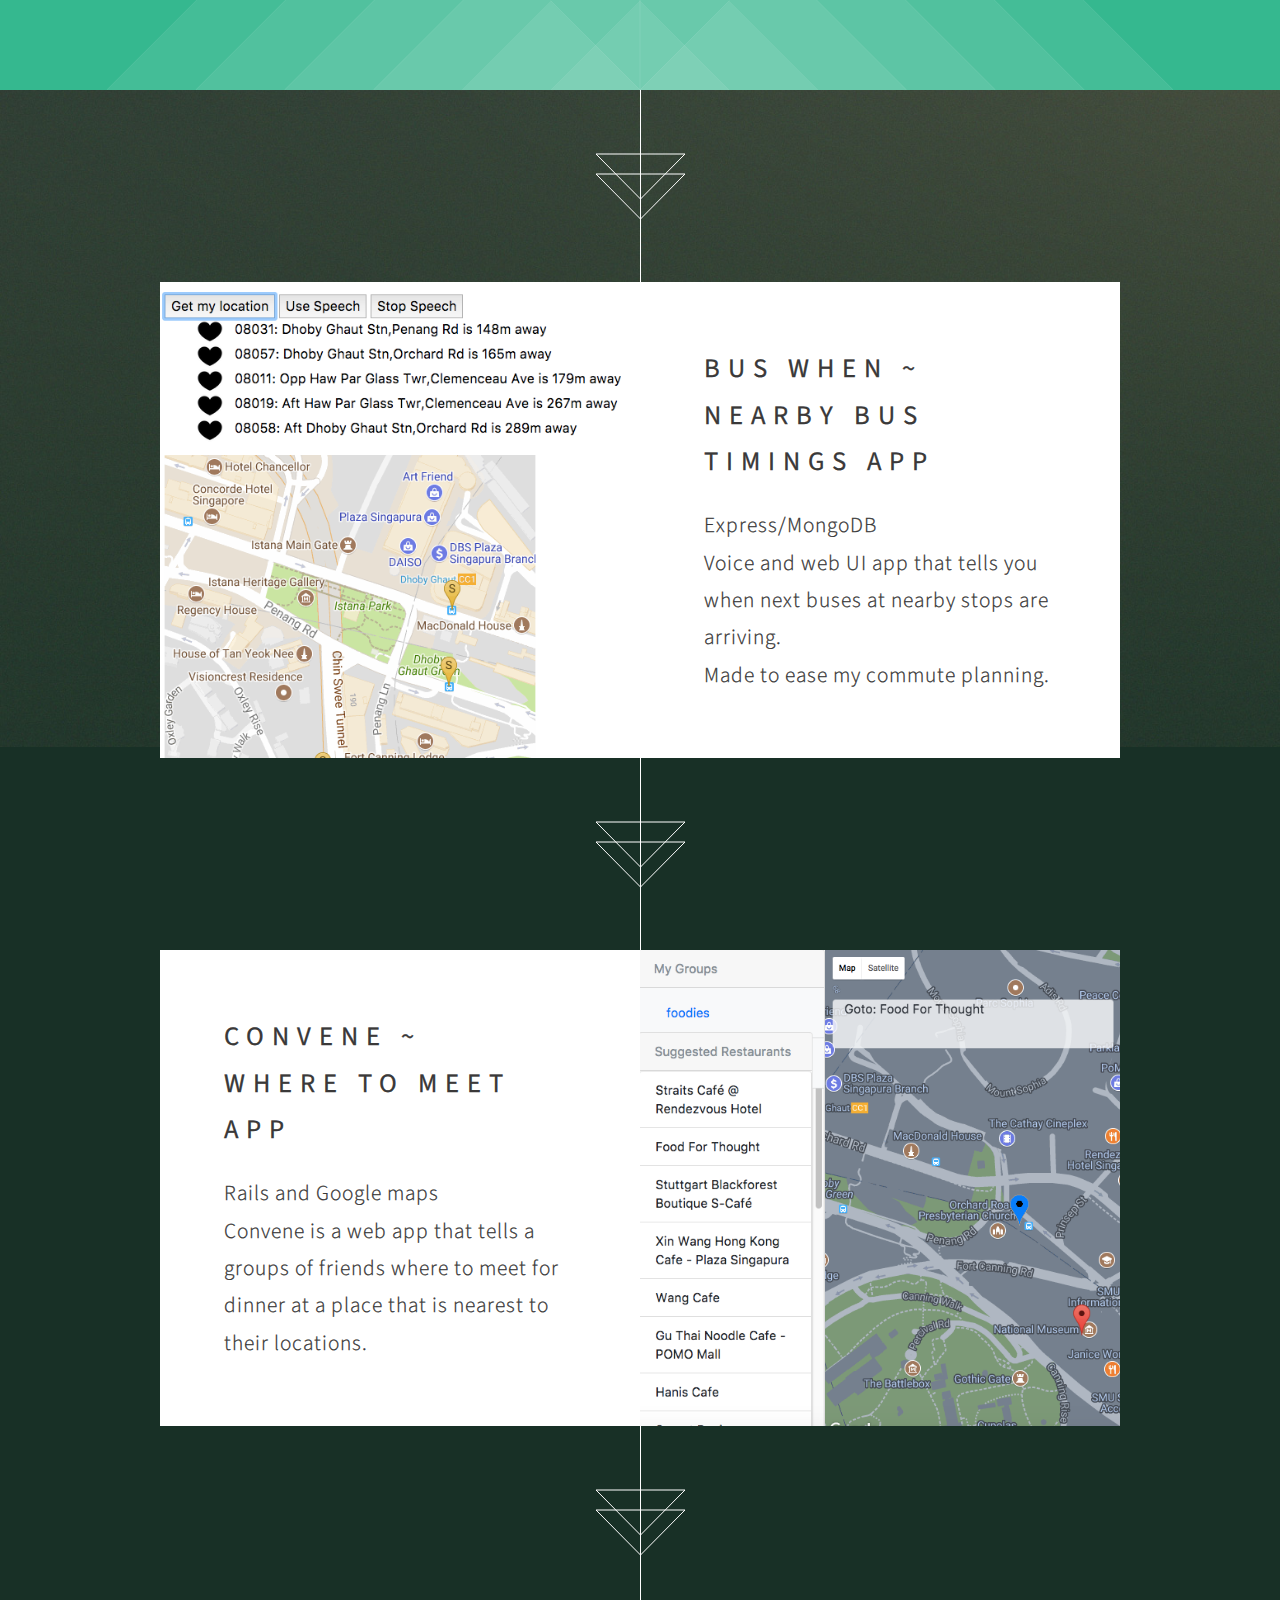
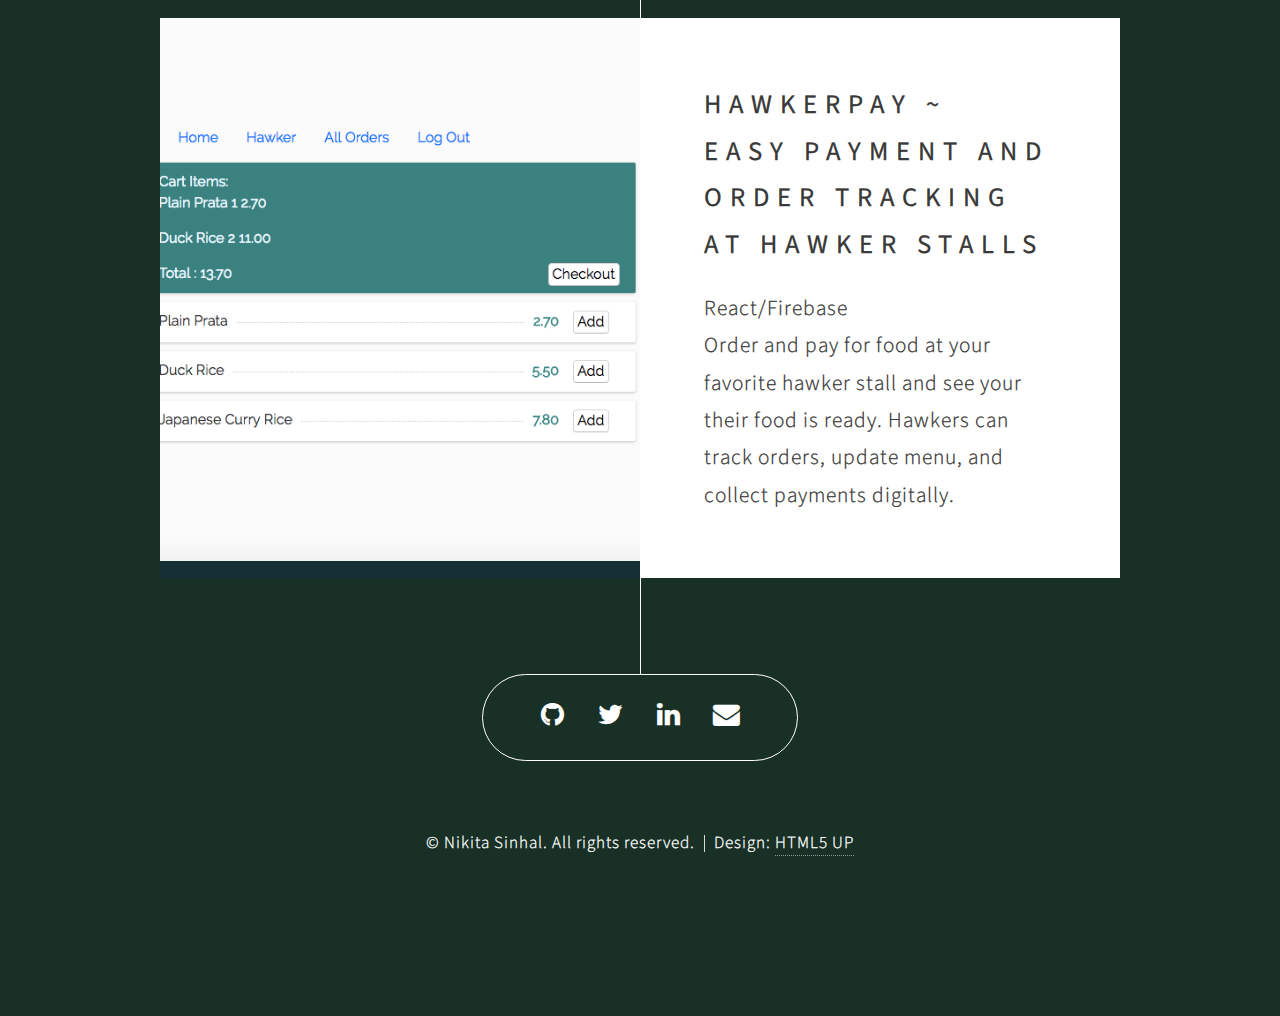
==== commit 3b4b32a1: "updated hawker pay image" ====
--- a/public/index.html
+++ b/public/index.html
@@ -75,7 +75,8 @@
 			</article>
 			<!-- Feature 3 -->
 				<article class="container box style1 right">
-					<a href="https://hawkerpay.herokuapp.com" class="image fit"><img src="images/hawker.png" alt="" /></a>
+					<a class="image fit"><img style="height:97%" src="images/hawker4.png" alt="" /></a>
+
 					<div class="inner">
 						<header>
 							<h2>HawkerPay  ~<br />
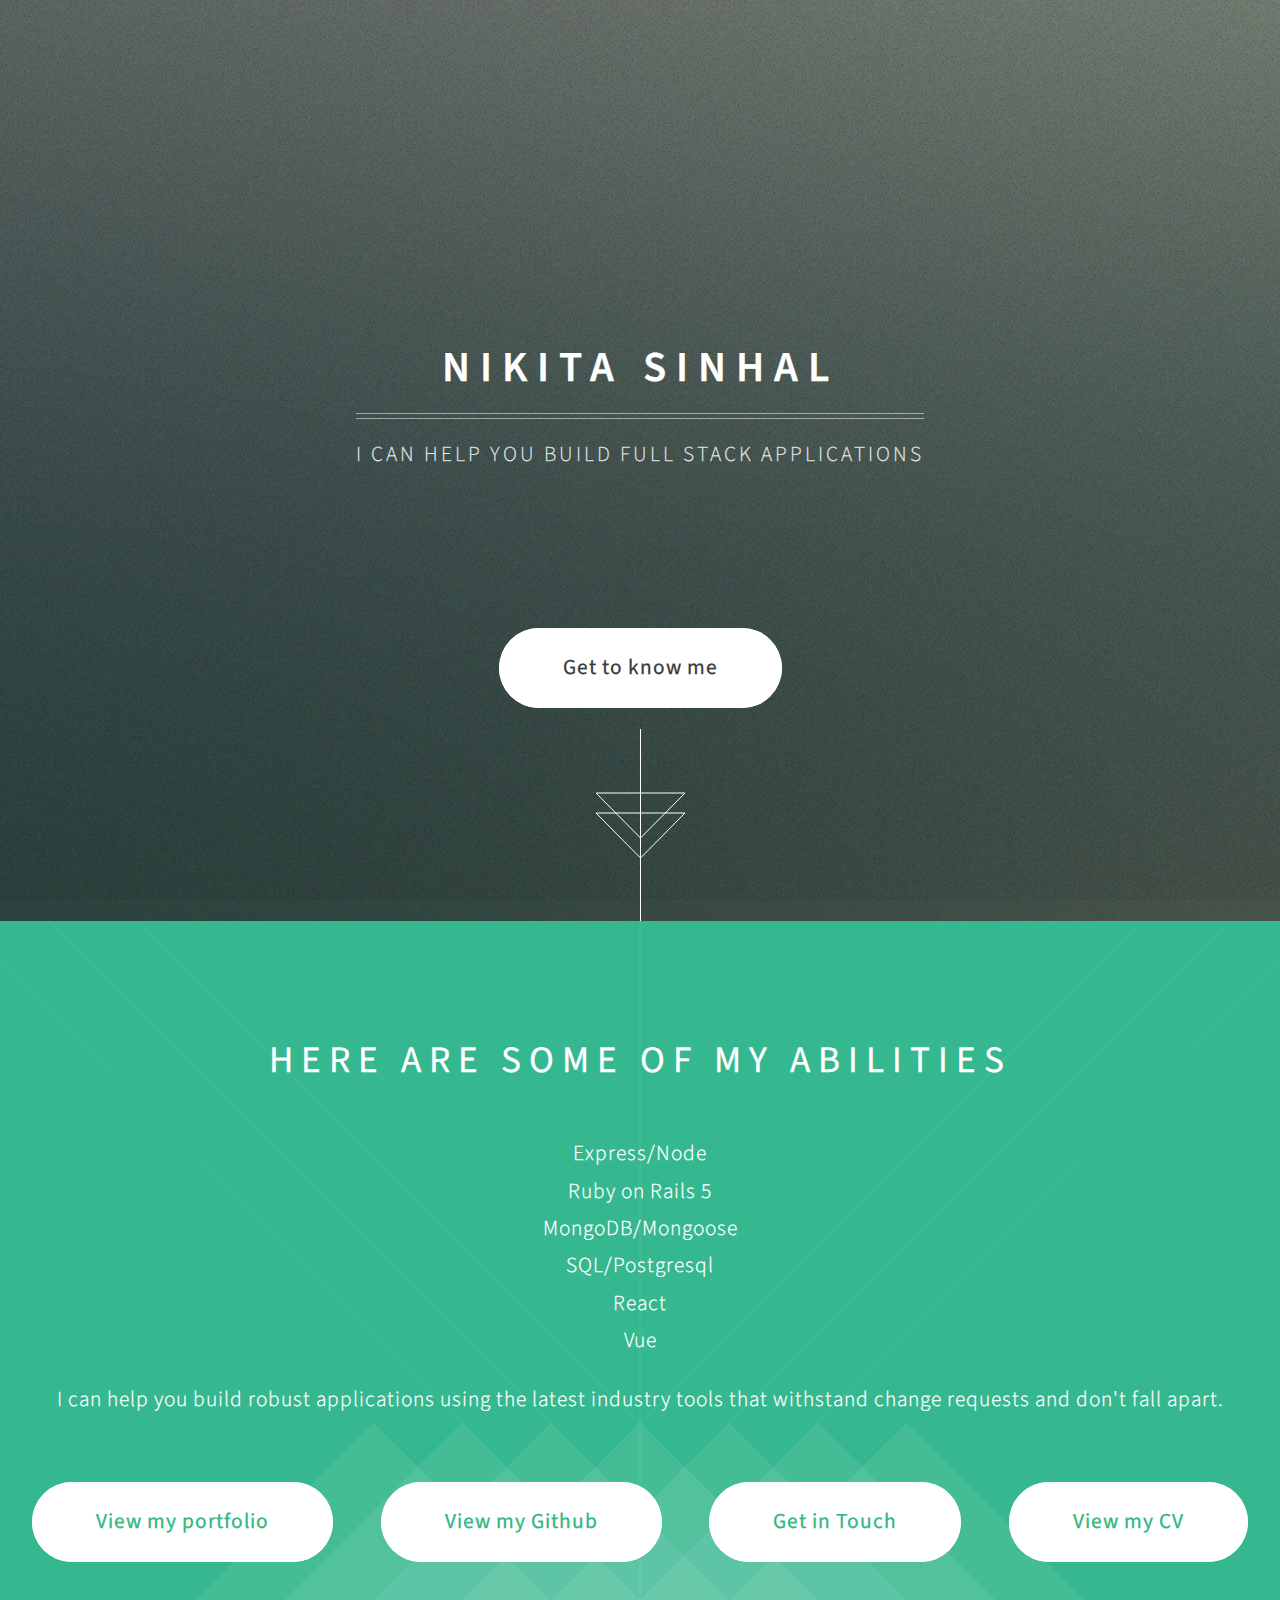
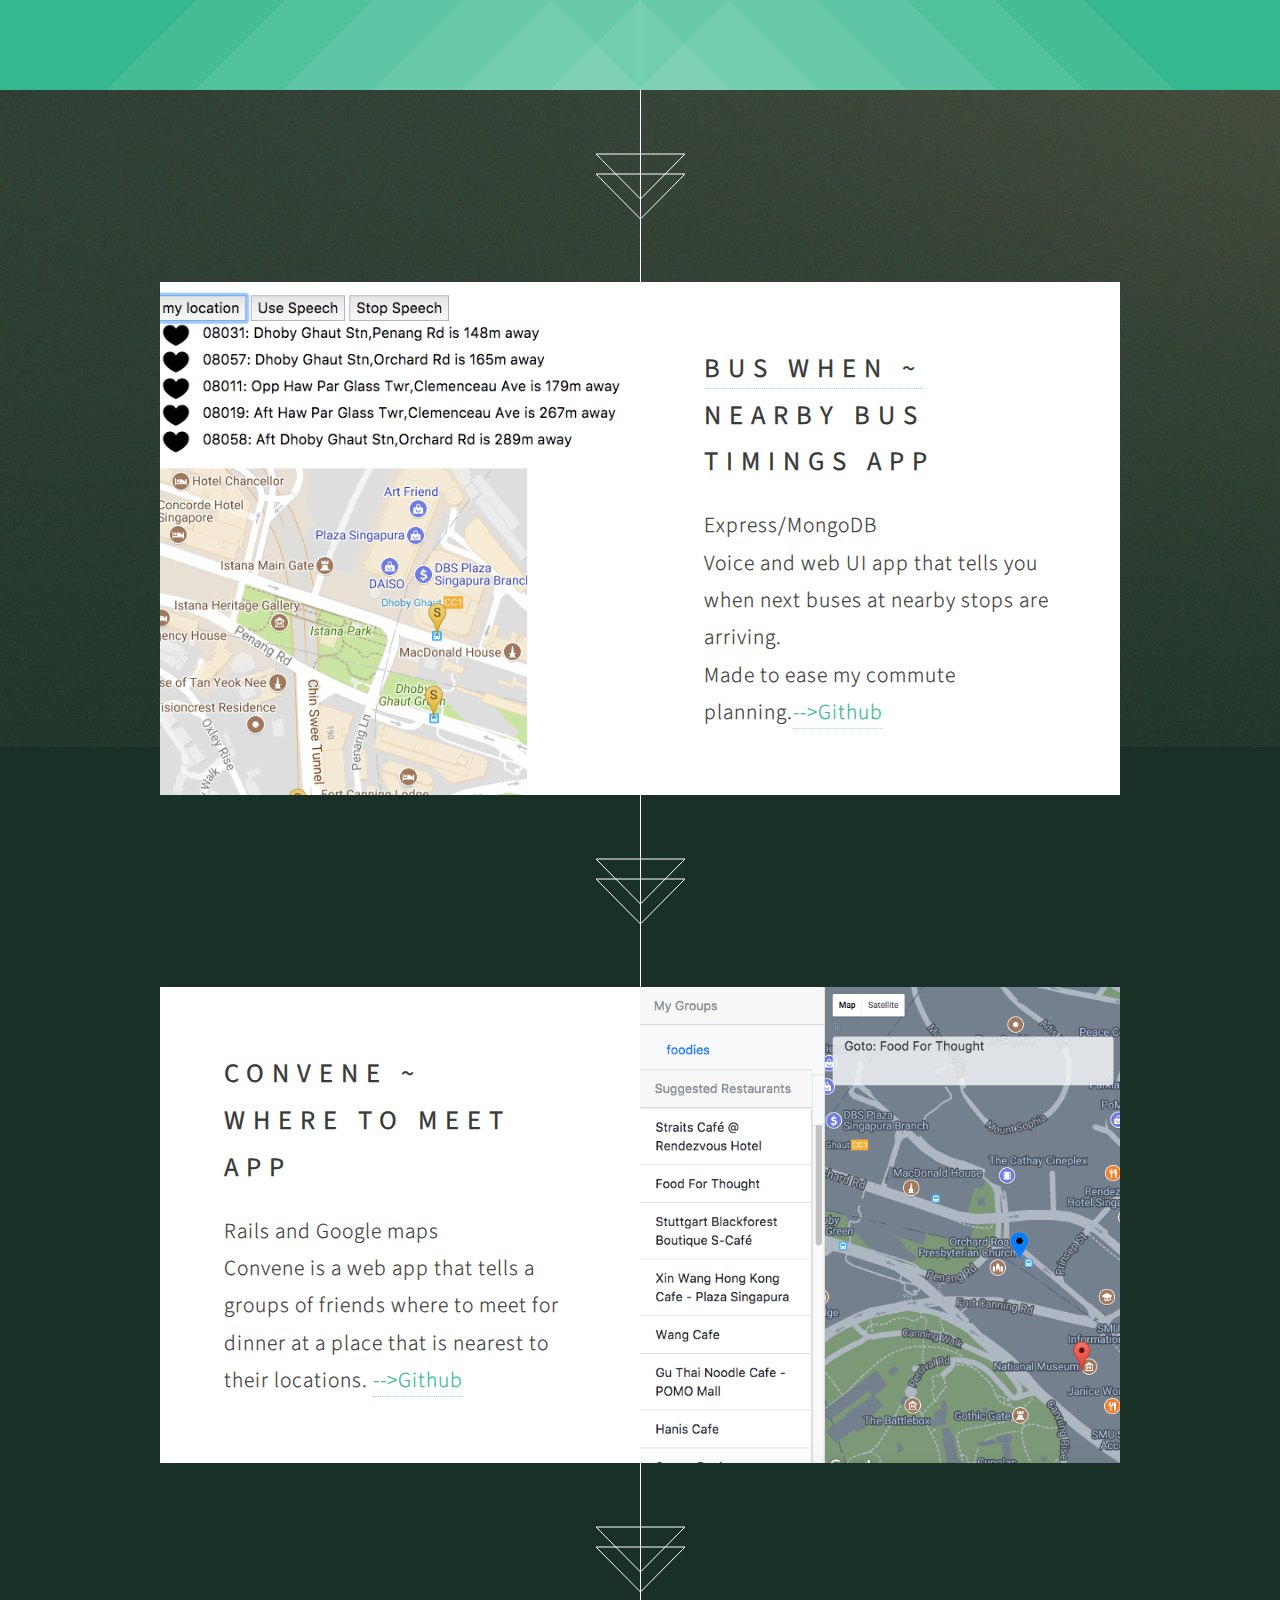
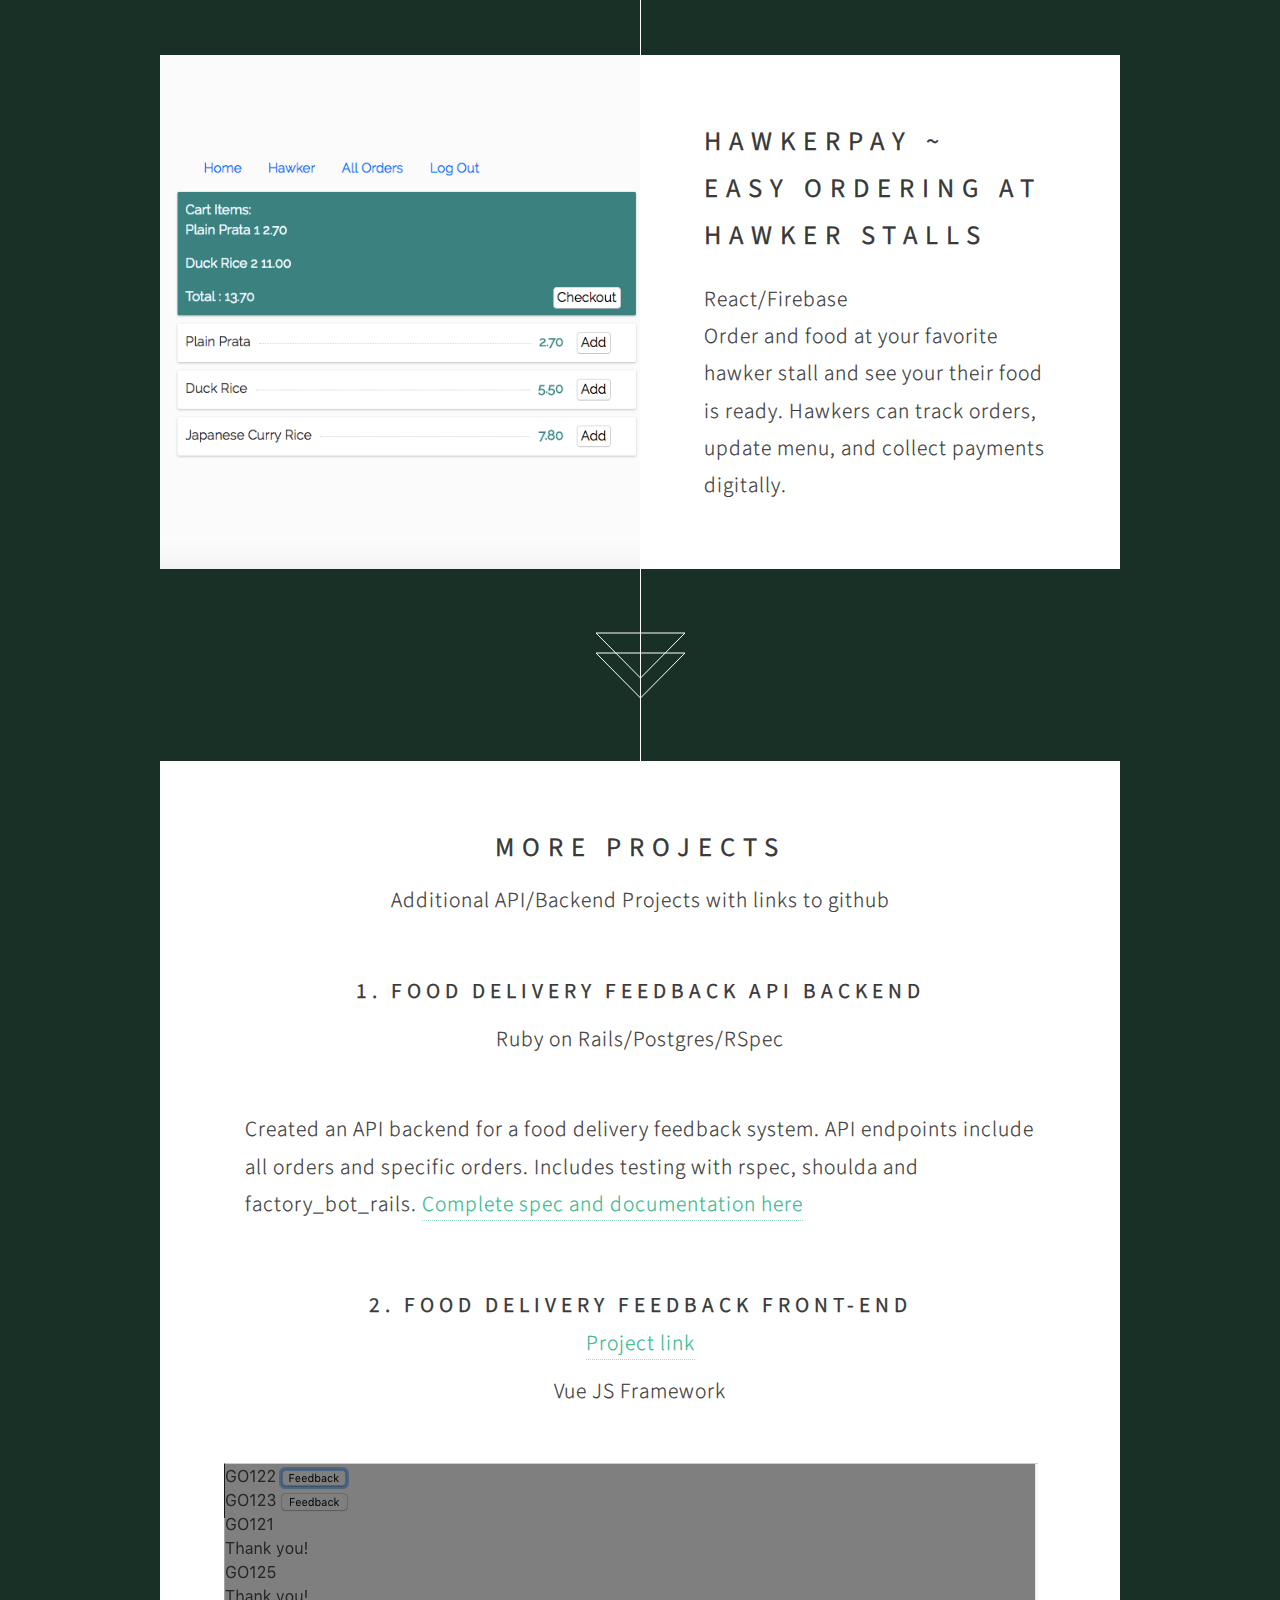
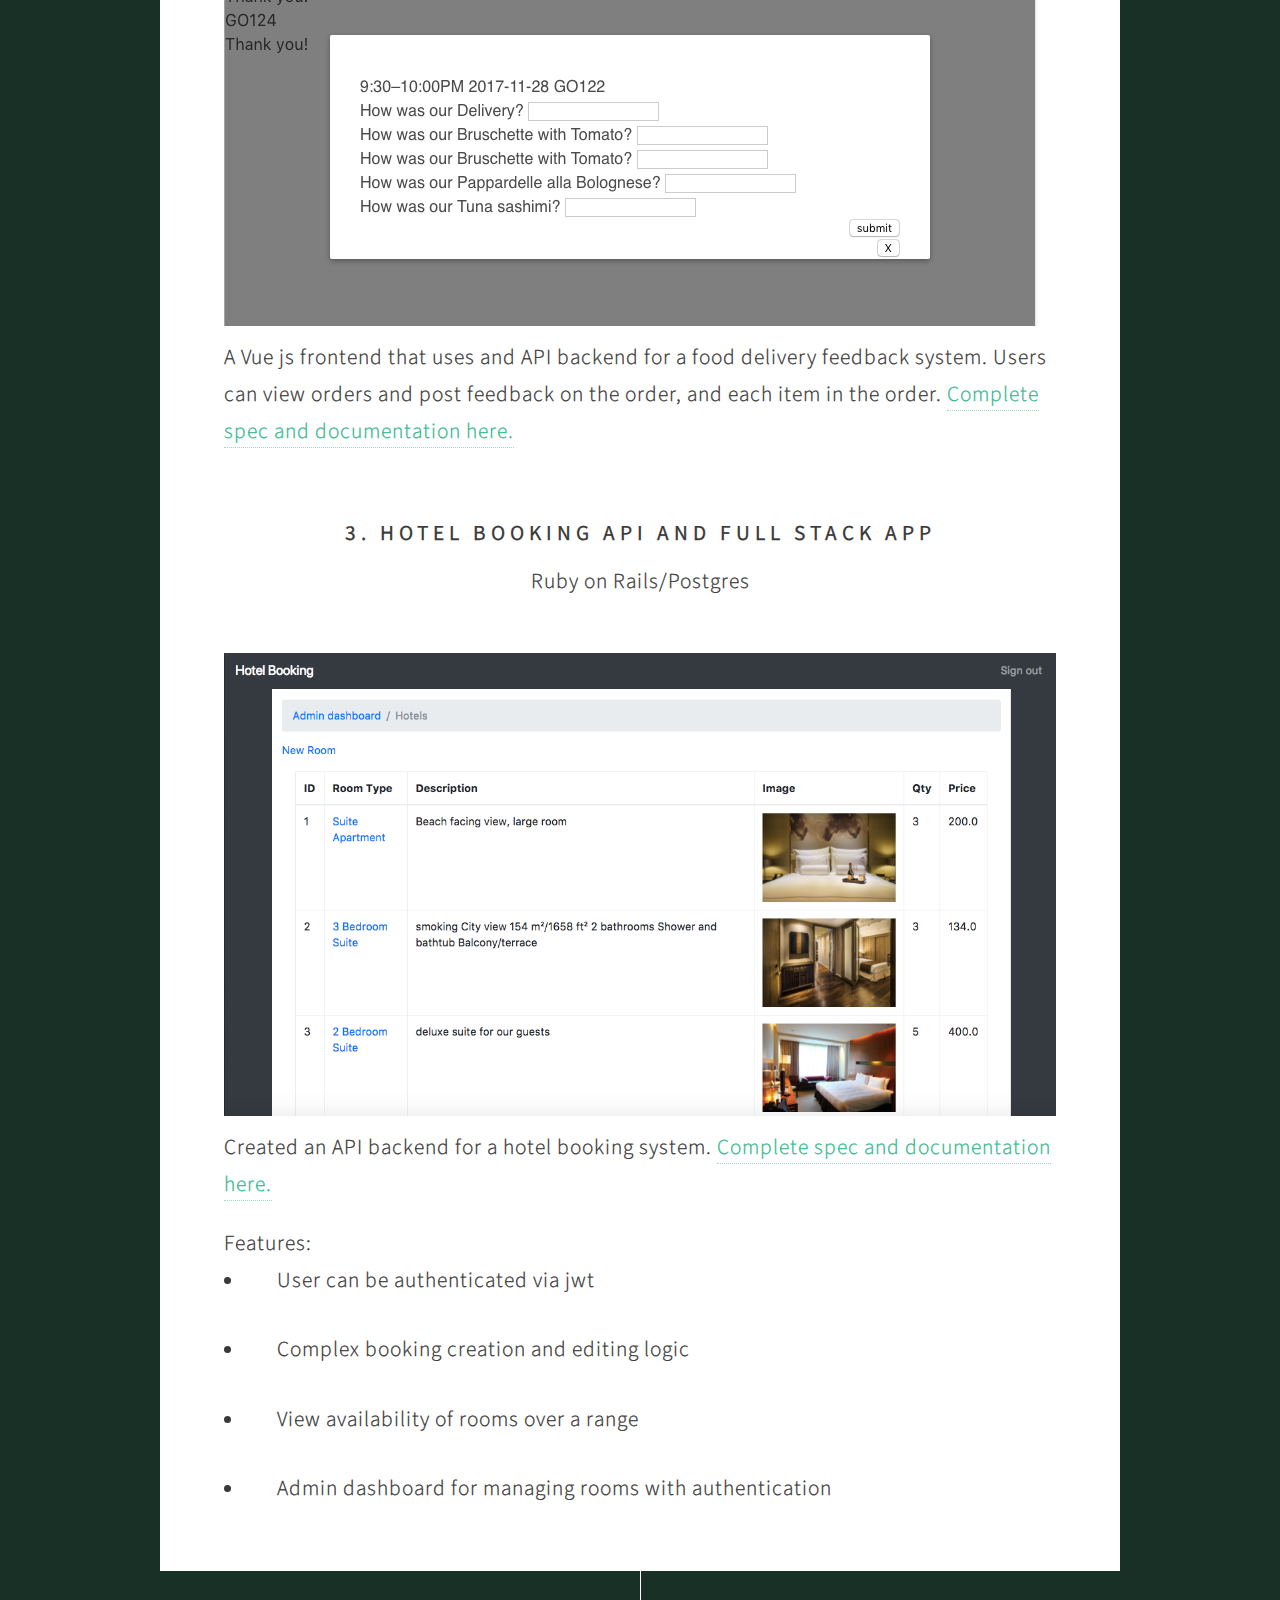
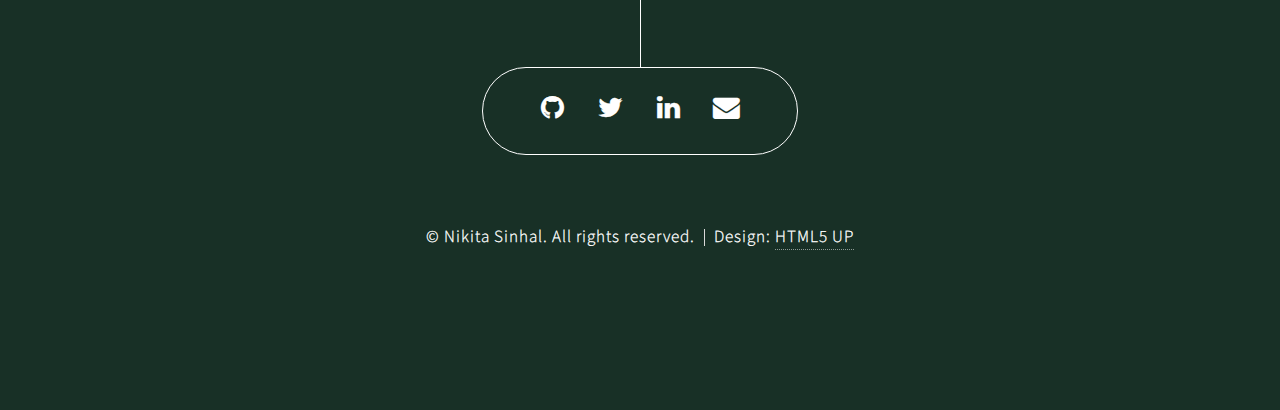
==== commit cd6679cb: "added api projects" ====
--- a/public/index.html
+++ b/public/index.html
@@ -39,6 +39,7 @@
 					I can help you build robust applications using the latest industry tools that withstand change requests and don't fall apart.</p>
 				<footer>
 					<a href="#first" class="button style2 scrolly">View my portfolio</a>
+					<a href="https://github.com/nikitas89/" class="button style2 scrolly">View my Github</a>
 					<a href="#footer" class="button style2 scrolly">Get in Touch</a>
 					<a href="./assets/Nikita-Sinhal-Resume.pdf" class="button style2 scrolly">View my CV</a>
 
@@ -50,13 +51,14 @@
 				<a href="https://nikitas-project2.herokuapp.com/" class="image fit"><img src="images/bus-when.png" alt="" /></a>
 				<div class="inner">
 					<header>
-						<h2>Bus When ~<br />
+						<h2><a href="https://github.com/nikitas89/bus-when">Bus When ~</a><br />
 						 Nearby Bus Timings App</h2>
 					</header>
 					<p>
 						Express/MongoDB <br/>
 						Voice and web UI app that tells you when next buses at nearby stops are arriving.<br/>
-						Made to ease my commute planning.</p>
+						Made to ease my commute planning.<a href="https://github.com/nikitas89/bus-when">-->Github</a></p>
+
 				</div>
 			</article>
 
@@ -68,26 +70,70 @@
 						<h2>Convene ~<br />
 						Where to meet app</h2>
 					</header>
-					<p>Rails and Google maps<br/>
-						Convene is a web app that tells a groups of friends where to meet for dinner at a place that is nearest to their locations.
+					<p>Rails and Google maps <br/>
+						Convene is a web app that tells a groups of friends where to meet for dinner at a place that is nearest to their locations. <a href="https://github.com/nikitas89/project-3">-->Github</a>
 					</p>
 				</div>
 			</article>
 			<!-- Feature 3 -->
 				<article class="container box style1 right">
-					<a class="image fit"><img style="height:97%" src="images/hawker4.png" alt="" /></a>
+					<a class="image fit"><img src="images/hawker4.png" alt="" /></a>
 
 					<div class="inner">
 						<header>
 							<h2>HawkerPay  ~<br />
-							Easy payment and order tracking at hawker stalls</h2>
+							Easy ordering at hawker stalls</h2>
 						</header>
 						<p>React/Firebase<br/>
-							Order and pay for food at your favorite hawker stall and see your their food is ready. Hawkers can track orders, update menu, and collect payments digitally.
+							Order and food at your favorite hawker stall and see your their food is ready. Hawkers can track orders, update menu, and collect payments digitally.
 						</p>
 					</div>
 				</article>
 
+				<article class="container box style3">
+					<header>
+					<h2>More Projects</h2>
+						<p>Additional API/Backend Projects with links to github</p>
+					</header>
+					<section>
+						<header>
+							<h3>1. Food Delivery Feedback Api Backend</h3>
+							<p>Ruby on Rails/Postgres/RSpec </p>
+						</header>
+						<ul class="default">
+							<p>Created an API backend for a food delivery feedback system.
+							API endpoints include all orders and specific orders.
+							Includes testing with rspec, shoulda and factory_bot_rails.
+							<a href="https://github.com/nikitas89/order-feedback-api">Complete spec and documentation here</a></p>
+					</section>
+					<section>
+						<header>
+							<h3>2. Food Delivery Feedback Front-End</h3>
+							<a href="https://github.com/nikitas89/order-feedback-frontend">Project link</a>
+							<p>Vue JS Framework </p>
+						</header>
+						<img src="images/order-form.png" alt="" style="max-width:100%;">
+						<p>A Vue js frontend that uses and API backend for a food delivery feedback system. Users can view orders and post feedback on the order, and each item in the order.
+							<a href="https://github.com/nikitas89/order-feedback-frontend">Complete spec and documentation here.</a></p>
+					</section>
+					<section>
+						<header>
+							<h3>3. Hotel Booking API and Full Stack App</h3>
+							<p>Ruby on Rails/Postgres </p>
+						</header>
+						<img src="images/hotel-booking.png" alt="" style="max-width:100%;">
+
+						<p>Created an API backend for a hotel booking system.
+							<a href="https://github.com/nikitas89/hotel-booking">Complete spec and documentation here.</a></p>
+							Features:
+							<ul class="default">
+								<li>User can be authenticated via jwt</li>
+								<li>Complex booking creation and editing logic</li>
+								<li>View availability of rooms over a range</li>
+								<li>Admin dashboard for managing rooms with authentication</li>
+							</ul>
+					</section>
+				</article>
 
 		<section id="footer">
 			<ul class="icons">
